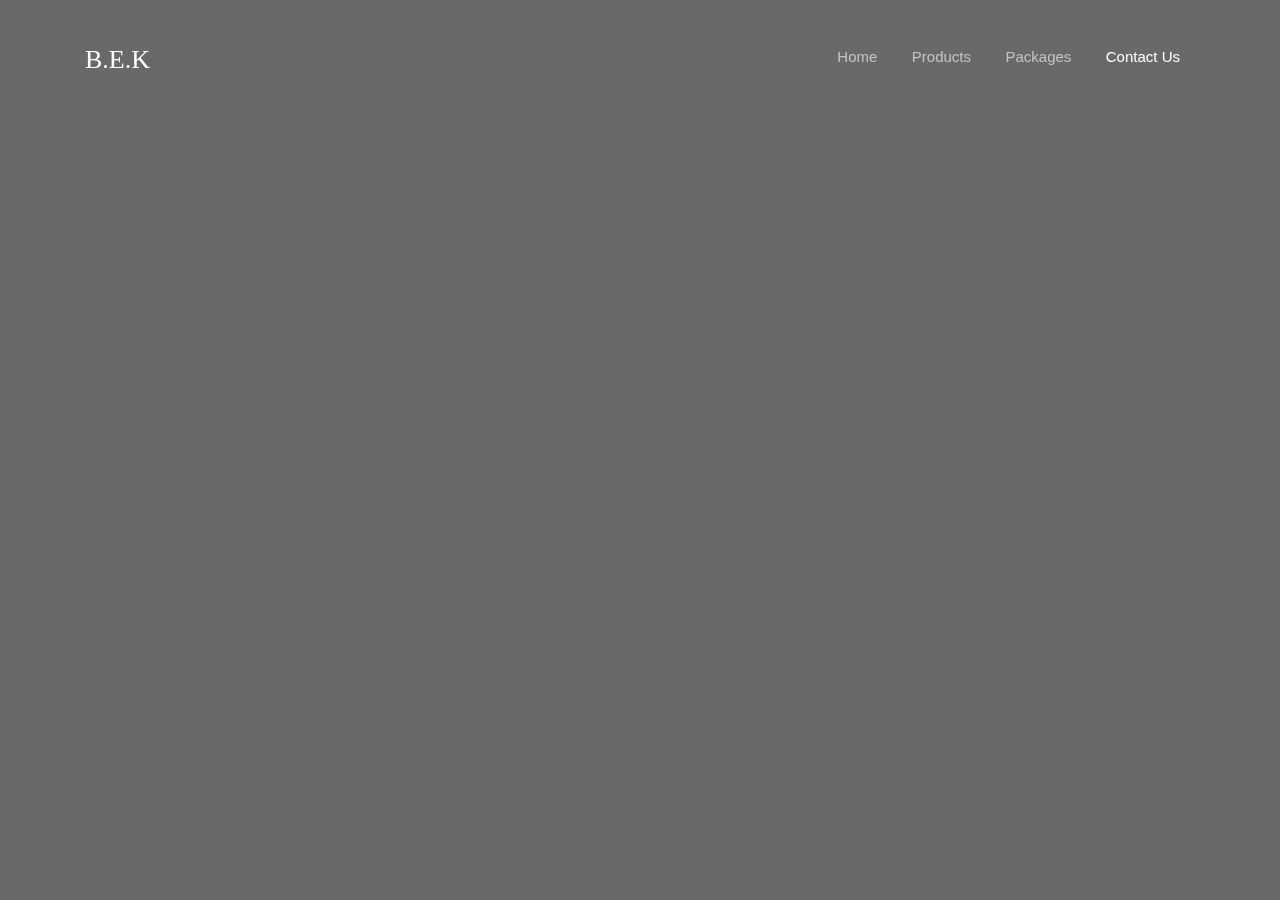
==== index.html @ 13059686 "Initial Commit" ====
<!DOCTYPE html>
<html>
    <head>
        <title>B.E.K</title>
        <meta charset="utf-8" />
        <meta name="viewport" content="width=device-width, initial-scale=1" />
        
        <link rel="stylesheet" href="assets/css/bootstrap.min.css">
        <link rel="stylesheet" href="assets/css/jquery-ui.css">
        <link rel="stylesheet" href="assets/css/owl.carousel.min.css">
        <link rel="stylesheet" href="assets/css/owl.theme.default.min.css">
        <link rel="stylesheet" href="assets/css/aos.css">

        <link rel="stylesheet" href="assets/css/style.css" />
        
    </head>
    <body>

        <!-- Wrapper -->
            <div class="site-wrap">
                    
                    <script src="assets/js/site-nav.js"></script>

                          <div class="slide-one-item home-slider owl-carousel">
      
                                <div class="site-blocks-cover overlay" style="background-image: url(assets/images/tom-clancys-rainbow-six-siege.jpg);" data-aos="fade" data-stellar-background-ratio="0.5">
                                  <div class="container">
                                    <div class="row align-items-center justify-content-center">
                                      <div class="col-md-7 text-center" data-aos="fade">
                                        <h2 class="caption mb-2">Yoga for everybody</h2>
                                        <h1 class="">Welcome To Yogalife</h1>
                                        
                                      </div>
                                    </div>
                                  </div>
                                </div>  
                          
                                <div class="site-blocks-cover overlay" style="background-image: url(assets/images/apex_legends.jpg);" data-aos="fade" data-stellar-background-ratio="0.5">
                                  <div class="container">
                                    <div class="row align-items-center justify-content-center">
                                      <div class="col-md-7 text-center" data-aos="fade">
                                        <h2 class="caption mb-2">Enjoy With Us</h2>
                                        <h1 class="">Yoga &amp; Meditation</h1>
                                      </div>
                                    </div>
                                  </div>
                                </div>

                              </div>

            </div>

            <script src="assets/js/jquery-3.3.1.min.js"></script>
            <!-- <script src="assets/js/jquery-migrate-3.0.1.min.js"></script>
            <script src="assets/js/jquery-ui.js"></script>
            <script src="assets/js/popper.min.js"></script> -->
            <script src="assets/js/bootstrap.min.js"></script>
            <script src="assets/js/owl.carousel.min.js"></script>
            <script src="assets/js/aos.js"></script>
        
			<script src="assets/js/global.js"></script>
    </body>

</html>
---- assets/css/style.css ----
/* Base */
body {
    background: dimgrey;
    line-height: 1.7;
    color: rgba(0, 0, 0, 0.5);
    font-weight: 400;
    font-size: 1rem;
    font-family: "Work Sans", -apple-system, BlinkMacSystemFont, "Segoe UI", Roboto, "Helvetica Neue", Arial, sans-serif, "Apple Color Emoji", "Segoe UI Emoji", "Segoe UI Symbol", "Noto Color Emoji"; }
  
  ::-moz-selection {
    background: #000;
    color: #fff; }
  
  ::selection {
    background: #000;
    color: #fff; }
  
  h1, h2, h3, h4, h5,
  .h1, .h2, .h3, .h4, .h5 {
    color: #000; }
  
  a {
    -webkit-transition: .3s all ease;
    -o-transition: .3s all ease;
    transition: .3s all ease; }
    a:hover {
      text-decoration: none; }
  
  .font-family-serif {
    font-family: "Playfair Display" !important; }
  
  .text-black {
    color: #000 !important; }
  
  .bg-black {
    background: #000 !important; }
  
  .line-height-sm {
    line-height: 1.3; }
  
  .line-height-xs {
    line-height: 1; }
  
  .site-wrap:before {
    -webkit-transition: .3s all ease-in-out;
    -o-transition: .3s all ease-in-out;
    transition: .3s all ease-in-out;
    background: rgba(0, 0, 0, 0.6);
    content: "";
    position: absolute;
    z-index: 2000;
    top: 0;
    left: 0;
    right: 0;
    bottom: 0;
    opacity: 0;
    visibility: hidden; }
  
  .offcanvas-menu .site-wrap {
    position: absolute;
    height: 100%;
    width: 100%;
    z-index: 2;
    overflow: hidden; }
    .offcanvas-menu .site-wrap:before {
      opacity: 1;
      visibility: visible; }
  
  .btn {
    position: relative;
    top: 0; }
    .btn:hover, .btn:active, .btn:focus {
      outline: none;
      -webkit-box-shadow: none !important;
      box-shadow: none !important; }
    .btn.btn-secondary {
      background-color: #e6e7e9;
      border-color: #e6e7e9;
      color: #000; }
    .btn.btn-sm {
      font-size: 0.9rem; }
    .btn.pill {
      border-radius: 30px !important; }
    .btn.btn-white.btn-outline-white {
      border-color: #fff;
      background: transparent;
      color: #fff; }
      .btn.btn-white.btn-outline-white:hover {
        background: #fff;
        color: #000; }
  
  .bg-black {
    background: #000; }
  
  .form-control {
    height: 47px; }
    .form-control:active, .form-control:focus {
      border-color: #87e5da; }
    .form-control:hover, .form-control:active, .form-control:focus {
      -webkit-box-shadow: none !important;
      box-shadow: none !important; }
  
  .site-section {
    padding: 3em 0; }
    @media (min-width: 768px) {
      .site-section {
        padding: 7em 0; } }
    .site-section.site-section-sm {
      padding: 4em 0; }
  
  .site-footer {
    padding: 4em 0;
    background-size: cover;
    background-position: center center;
    background-repeat: no-repeat;
    color: rgba(255, 255, 255, 0.5);
    position: relative; }
    .site-footer:before {
      position: absolute;
      content: "";
      background: rgba(0, 0, 0, 0.8);
      top: 0;
      left: 0;
      right: 0;
      bottom: 0; }
    .site-footer .footer-heading {
      font-size: 20px; }
    .site-footer a {
      color: rgba(255, 255, 255, 0.3); }
      .site-footer a:hover {
        color: #fff; }
    .site-footer ul li {
      margin-bottom: 10px; }
  
  .bg-text-line {
    display: inline;
    background: #000;
    -webkit-box-shadow: 20px 0 0 #000, -20px 0 0 #000;
    box-shadow: 20px 0 0 #000, -20px 0 0 #000; }
  
  .bg-image {
    background-size: cover;
    background-repeat: no-rpeeat;
    overflow: hidden;
    background-position: center center; }
    .bg-image.center {
      background-position: top center; }
    .bg-image.fixed {
      background-position: fixed !important; }
    .bg-image.overlay, .bg-image.overlay-primary, .bg-image.overlay-info, .bg-image.overlay-success, .bg-image.overlay-warning {
      position: relative; }
      .bg-image.overlay:before, .bg-image.overlay-primary:before, .bg-image.overlay-info:before, .bg-image.overlay-success:before, .bg-image.overlay-warning:before {
        content: "";
        position: absolute;
        top: 0;
        bottom: 0;
        right: 0;
        left: 0; }
    .bg-image.overlay:before {
      background: rgba(0, 0, 0, 0.4); }
    .bg-image.overlay-primary:before {
      background: rgba(135, 229, 218, 0.9); }
    .bg-image.overlay-info:before {
      background: rgba(135, 229, 218, 0.9); }
    .bg-image.overlay-success:before {
      background: rgba(40, 167, 69, 0.9); }
    .bg-image.overlay-success:before {
      background: rgba(238, 198, 10, 0.9); }
  
  @media (max-width: 767.98px) {
    .display-3, .display-2, .display-4 {
      font-size: 3rem !important; } }
  
  @media (max-width: 991.98px) {
    .bg-md-height {
      height: 300px; } }
  
  @media (max-width: 767.98px) {
    .bg-sm-height {
      height: 300px; } }
  
  /* Navbar */
  .site-navbar-top, .site-navbar {
    border-bottom: 1px solid rgba(0, 0, 0, 0.1); }
  
  .site-navbar {
    margin-bottom: 0px;
    width: 100%;
    border-bottom: none;
    background: transparent !important; }
    .site-navbar .site-logo {
      font-weight: 200;
      font-family: "Playfair Display"; }
      .site-navbar .site-logo a {
        font-weight: 200;
        font-size: 26px; }
    .site-navbar .site-navigation .site-menu {
      margin-bottom: 0; }
      .site-navbar .site-navigation .site-menu a {
        text-decoration: none !important;
        display: inline-block; }
      .site-navbar .site-navigation .site-menu > li {
        display: inline-block;
        padding: 10px 5px; }
        .site-navbar .site-navigation .site-menu > li > a {
          padding: 10px 10px;
          color: rgba(0, 0, 0, 0.6);
          text-decoration: none !important; }
        .site-navbar .site-navigation .site-menu > li:last-child {
          padding-right: 0; }
          .site-navbar .site-navigation .site-menu > li:last-child > a {
            padding-right: 0; }
        .site-navbar .site-navigation .site-menu > li.active > a {
          color: #fff !important; }
      .site-navbar .site-navigation .site-menu .has-children {
        position: relative; }
        .site-navbar .site-navigation .site-menu .has-children > a {
          position: relative;
          padding-right: 20px; }
          .site-navbar .site-navigation .site-menu .has-children > a:before {
            position: absolute;
            content: "\e313";
            font-size: 16px;
            top: 50%;
            right: 0;
            -webkit-transform: translateY(-50%);
            -ms-transform: translateY(-50%);
            transform: translateY(-50%);
            font-family: 'icomoon'; }
        .site-navbar .site-navigation .site-menu .has-children .dropdown {
          visibility: hidden;
          opacity: 0;
          top: 100%;
          border-radius: 7px;
          position: absolute;
          text-align: left;
          -webkit-box-shadow: 0 2px 10px -2px rgba(0, 0, 0, 0.25);
          box-shadow: 0 2px 10px -2px rgba(0, 0, 0, 0.25);
          padding: 10px 0;
          margin-top: 20px;
          margin-left: 0px;
          background: #000;
          -webkit-transition: 0.2s 0s;
          -o-transition: 0.2s 0s;
          transition: 0.2s 0s; }
          .site-navbar .site-navigation .site-menu .has-children .dropdown.arrow-top {
            position: absolute; }
            .site-navbar .site-navigation .site-menu .has-children .dropdown.arrow-top:before {
              bottom: 100%;
              left: 15%;
              border: solid transparent;
              content: " ";
              height: 0;
              width: 0;
              position: absolute;
              pointer-events: none; }
            .site-navbar .site-navigation .site-menu .has-children .dropdown.arrow-top:before {
              border-color: rgba(136, 183, 213, 0);
              border-bottom-color: #000;
              border-width: 7px;
              margin-left: -7px; }
          .site-navbar .site-navigation .site-menu .has-children .dropdown a {
            letter-spacing: normal;
            -webkit-transition: 0s all;
            -o-transition: 0s all;
            transition: 0s all;
            color: #fff; }
          .site-navbar .site-navigation .site-menu .has-children .dropdown .active > a {
            color: #87e5da !important; }
          .site-navbar .site-navigation .site-menu .has-children .dropdown > li {
            list-style: none;
            padding: 0;
            margin: 0;
            min-width: 200px; }
            .site-navbar .site-navigation .site-menu .has-children .dropdown > li > a {
              padding: 5px 20px;
              display: block; }
              .site-navbar .site-navigation .site-menu .has-children .dropdown > li > a:hover {
                color: #87e5da; }
            .site-navbar .site-navigation .site-menu .has-children .dropdown > li.has-children > a:before {
              content: "\e315";
              right: 20px; }
            .site-navbar .site-navigation .site-menu .has-children .dropdown > li.has-children > .dropdown, .site-navbar .site-navigation .site-menu .has-children .dropdown > li.has-children > ul {
              left: 100%;
              top: 0; }
            .site-navbar .site-navigation .site-menu .has-children .dropdown > li.has-children:hover > a, .site-navbar .site-navigation .site-menu .has-children .dropdown > li.has-children:active > a, .site-navbar .site-navigation .site-menu .has-children .dropdown > li.has-children:focus > a {
              color: #87e5da; }
        .site-navbar .site-navigation .site-menu .has-children:hover > a, .site-navbar .site-navigation .site-menu .has-children:focus > a, .site-navbar .site-navigation .site-menu .has-children:active > a {
          color: #fff; }
        .site-navbar .site-navigation .site-menu .has-children:hover, .site-navbar .site-navigation .site-menu .has-children:focus, .site-navbar .site-navigation .site-menu .has-children:active {
          cursor: pointer; }
          .site-navbar .site-navigation .site-menu .has-children:hover > .dropdown, .site-navbar .site-navigation .site-menu .has-children:focus > .dropdown, .site-navbar .site-navigation .site-menu .has-children:active > .dropdown {
            -webkit-transition-delay: 0s;
            -o-transition-delay: 0s;
            transition-delay: 0s;
            margin-top: 0px;
            visibility: visible;
            opacity: 1; }
  
  .site-navbar-wrap {
    background: transparent !important;
    position: fixed;
    z-index: 99;
    width: 100%;
    padding: 20px 0;
    margin-bottom: 113px;
    left: 0;
    -webkit-transition: .3s all ease;
    -o-transition: .3s all ease;
    transition: .3s all ease; }
    .site-navbar-wrap .site-menu-toggle span {
      color: #fff; }
    .site-navbar-wrap .site-navbar .site-logo a {
      color: #fff; }
    .site-navbar-wrap .site-navbar .site-navigation .site-menu > li > a {
      color: rgba(255, 255, 255, 0.6);
      font-size: 15px; }
      .site-navbar-wrap .site-navbar .site-navigation .site-menu > li > a:hover {
        color: #fff; }
    .site-navbar-wrap.scrolled {
      z-index: 99;
      padding: 0px 0;
      -webkit-box-shadow: 0 0 30px -5px rgba(0, 0, 0, 0.1);
      box-shadow: 0 0 30px -5px rgba(0, 0, 0, 0.1);
      background: #fff !important; }
      .site-navbar-wrap.scrolled .site-menu-toggle span {
        color: #000; }
      .site-navbar-wrap.scrolled .site-logo a {
        color: #000; }
      .site-navbar-wrap.scrolled .site-navbar .site-navigation .site-menu > li > a {
        color: rgba(0, 0, 0, 0.6); }
        .site-navbar-wrap.scrolled .site-navbar .site-navigation .site-menu > li > a:hover {
          color: #000; }
      .site-navbar-wrap.scrolled .site-navbar .site-navigation .site-menu > li.active > a {
        color: #87e5da !important; }
  
  .site-mobile-menu {
    width: 300px;
    position: fixed;
    right: 0;
    z-index: 2000;
    padding-top: 20px;
    background: #fff;
    height: calc(100vh);
    -webkit-transform: translateX(110%);
    -ms-transform: translateX(110%);
    transform: translateX(110%);
    -webkit-box-shadow: -10px 0 20px -10px rgba(0, 0, 0, 0.1);
    box-shadow: -10px 0 20px -10px rgba(0, 0, 0, 0.1);
    -webkit-transition: .3s all ease-in-out;
    -o-transition: .3s all ease-in-out;
    transition: .3s all ease-in-out; }
    .offcanvas-menu .site-mobile-menu {
      -webkit-transform: translateX(0%);
      -ms-transform: translateX(0%);
      transform: translateX(0%); }
    .site-mobile-menu .site-mobile-menu-header {
      width: 100%;
      float: left;
      padding-left: 20px;
      padding-right: 20px; }
      .site-mobile-menu .site-mobile-menu-header .site-mobile-menu-close {
        float: right;
        margin-top: 8px; }
        .site-mobile-menu .site-mobile-menu-header .site-mobile-menu-close span {
          font-size: 30px;
          display: inline-block;
          padding-left: 10px;
          padding-right: 0px;
          line-height: 1;
          cursor: pointer;
          -webkit-transition: .3s all ease;
          -o-transition: .3s all ease;
          transition: .3s all ease; }
          .site-mobile-menu .site-mobile-menu-header .site-mobile-menu-close span:hover {
            color: #25262a; }
      .site-mobile-menu .site-mobile-menu-header .site-mobile-menu-logo {
        float: left;
        margin-top: 10px;
        margin-left: 0px; }
        .site-mobile-menu .site-mobile-menu-header .site-mobile-menu-logo a {
          display: inline-block;
          text-transform: uppercase; }
          .site-mobile-menu .site-mobile-menu-header .site-mobile-menu-logo a img {
            max-width: 70px; }
          .site-mobile-menu .site-mobile-menu-header .site-mobile-menu-logo a:hover {
            text-decoration: none; }
    .site-mobile-menu .site-mobile-menu-body {
      overflow-y: scroll;
      -webkit-overflow-scrolling: touch;
      position: relative;
      padding: 20px;
      height: calc(100vh - 52px);
      padding-bottom: 150px; }
    .site-mobile-menu .site-nav-wrap {
      padding: 0;
      margin: 0;
      list-style: none;
      position: relative; }
      .site-mobile-menu .site-nav-wrap a {
        padding: 10px 20px;
        display: block;
        position: relative;
        color: #212529; }
        .site-mobile-menu .site-nav-wrap a:hover {
          color: #87e5da; }
      .site-mobile-menu .site-nav-wrap li {
        position: relative;
        display: block; }
        .site-mobile-menu .site-nav-wrap li.active > a {
          color: #87e5da; }
      .site-mobile-menu .site-nav-wrap .arrow-collapse {
        position: absolute;
        right: 0px;
        top: 10px;
        z-index: 20;
        width: 36px;
        height: 36px;
        text-align: center;
        cursor: pointer;
        border-radius: 50%; }
        .site-mobile-menu .site-nav-wrap .arrow-collapse:hover {
          background: #f8f9fa; }
        .site-mobile-menu .site-nav-wrap .arrow-collapse:before {
          font-size: 12px;
          z-index: 20;
          font-family: "icomoon";
          content: "\f078";
          position: absolute;
          top: 50%;
          left: 50%;
          -webkit-transform: translate(-50%, -50%) rotate(-180deg);
          -ms-transform: translate(-50%, -50%) rotate(-180deg);
          transform: translate(-50%, -50%) rotate(-180deg);
          -webkit-transition: .3s all ease;
          -o-transition: .3s all ease;
          transition: .3s all ease; }
        .site-mobile-menu .site-nav-wrap .arrow-collapse.collapsed:before {
          -webkit-transform: translate(-50%, -50%);
          -ms-transform: translate(-50%, -50%);
          transform: translate(-50%, -50%); }
      .site-mobile-menu .site-nav-wrap > li {
        display: block;
        position: relative;
        float: left;
        width: 100%; }
        .site-mobile-menu .site-nav-wrap > li > a {
          padding-left: 20px;
          font-size: 20px; }
        .site-mobile-menu .site-nav-wrap > li > ul {
          padding: 0;
          margin: 0;
          list-style: none; }
          .site-mobile-menu .site-nav-wrap > li > ul > li {
            display: block; }
            .site-mobile-menu .site-nav-wrap > li > ul > li > a {
              padding-left: 40px;
              font-size: 16px; }
            .site-mobile-menu .site-nav-wrap > li > ul > li > ul {
              padding: 0;
              margin: 0; }
              .site-mobile-menu .site-nav-wrap > li > ul > li > ul > li {
                display: block; }
                .site-mobile-menu .site-nav-wrap > li > ul > li > ul > li > a {
                  font-size: 16px;
                  padding-left: 60px; }
  
  /* Blocks */
  .site-blocks-cover {
    background-size: cover;
    background-repeat: no-repeat;
    background-position: center center; }
    .site-blocks-cover.overlay {
      position: relative; }
      .site-blocks-cover.overlay:before {
        position: absolute;
        content: "";
        left: 0;
        bottom: 0;
        right: 0;
        top: 0;
        background: rgba(0, 0, 0, 0.4); }
    .site-blocks-cover, .site-blocks-cover .row {
      min-height: 600px;
      height: calc(100vh); }
    .site-blocks-cover.inner-page, .site-blocks-cover.inner-page .row {
      min-height: 600px;
      height: calc(40vh); }
    .site-blocks-cover .sub-text {
      font-size: 1.1rem;
      text-transform: uppercase;
      color: rgba(255, 255, 255, 0.7);
      letter-spacing: .2em; }
    .site-blocks-cover h1 {
      color: #fff;
      font-size: 3rem;
      font-family: "Playfair Display"; }
      @media (min-width: 768px) {
        .site-blocks-cover h1 {
          font-size: 4rem;
          font-weight: 900;
          line-height: 1.2; } }
    .site-blocks-cover p {
      color: #fff;
      font-size: 1.5rem;
      line-height: 1.5; }
    .site-blocks-cover .intro-text {
      font-size: 16px;
      line-height: 1.5; }
  
  .site-heading {
    font-weight: 300;
    text-transform: uppercase;
    font-size: 2rem; }
    @media (min-width: 768px) {
      .site-heading {
        font-size: 3rem; } }
    .site-heading strong {
      font-weight: 900; }
  
  .site-block-1 {
    padding-top: 50px; }
    @media (min-width: 992px) {
      .site-block-1 {
        padding-top: 0;
        position: absolute;
        width: 100%;
        -webkit-transform: translateY(-100%);
        -ms-transform: translateY(-100%);
        transform: translateY(-100%); } }
  
  .site-block-appointment {
    background: #ece8d9 !important; }
    .site-block-appointment form {
      -webkit-box-shadow: 0 5px 20px -2px rgba(0, 0, 0, 0.1);
      box-shadow: 0 5px 20px -2px rgba(0, 0, 0, 0.1); }
  
  .text-white-opacity-5 {
    color: rgba(255, 255, 255, 0.5); }
  
  .text-black-opacity-5 {
    color: rgba(0, 0, 0, 0.5); }
  
  @media (max-width: 767.98px) {
    .site-block-feature .d-block {
      border-bottom: none !important; } }
  
  .site-block-feature .item {
    width: 50%; }
    @media (max-width: 767.98px) {
      .site-block-feature .item {
        width: 100%;
        border-right: none !important;
        border-bottom: none !important; } }
  
  .site-block-feature-2 .icon {
    font-size: 50px;
    position: relative;
    line-height: 1; }
  
  .site-block-feature-2 h3 {
    font-size: 1.5rem; }
  
  .site-block-3 .row-items {
    height: calc(50% - 15px);
    margin-bottom: 30px; }
    .site-block-3 .row-items.last {
      height: calc(50% - 15px);
      margin-bottom: 0; }
  
  .site-block-3 .feature {
    -webkit-transition: .3s all ease-in-out;
    -o-transition: .3s all ease-in-out;
    transition: .3s all ease-in-out;
    height: 100%; }
    .site-block-3 .feature h3 {
      color: #000;
      font-size: 1.4rem; }
    .site-block-3 .feature:hover, .site-block-3 .feature:active, .site-block-3 .feature:focus, .site-block-3 .feature.active {
      -webkit-box-shadow: 0 5px 20px -2px rgba(0, 0, 0, 0.1);
      box-shadow: 0 5px 20px -2px rgba(0, 0, 0, 0.1); }
  
  .site-block-half .image, .site-block-half .text {
    width: 100%; }
    @media (min-width: 992px) {
      .site-block-half .image, .site-block-half .text {
        width: 50%; } }
  
  @media (max-width: 991.98px) {
    .site-block-half .image {
      margin-bottom: 50px; } }
  
  .site-block-half .text {
    padding: 15px; }
    @media (min-width: 992px) {
      .site-block-half .text {
        padding: 4rem; } }
    @media (min-width: 1200px) {
      .site-block-half .text {
        padding: 8rem; } }
  
  .site-block-half .bg-image {
    background-position: center center; }
    @media (max-width: 991.98px) {
      .site-block-half .bg-image {
        height: 400px; } }
  
  .site-block-half.site-block-video .image {
    position: relative; }
    .site-block-half.site-block-video .image .play-button {
      position: absolute;
      top: 50%;
      left: 50%;
      -webkit-transform: translate(-50%, -50%);
      -ms-transform: translate(-50%, -50%);
      transform: translate(-50%, -50%);
      font-size: 20px;
      width: 70px;
      height: 70px;
      background: #fff;
      display: block;
      border-radius: 50%;
      opacity: 1;
      color: #87e5da !important; }
      .site-block-half.site-block-video .image .play-button:hover {
        opacity: 1; }
      .site-block-half.site-block-video .image .play-button > span {
        position: absolute;
        left: 55%;
        top: 50%;
        -webkit-transform: translate(-60%, -50%);
        -ms-transform: translate(-60%, -50%);
        transform: translate(-60%, -50%); }
  
  .site-block-testimony img {
    max-width: 140px;
    border-radius: 50%; }
  
  .site-block-testimony p {
    font-size: 1.2rem; }
  
  .site-block-testimony.active {
    background: #fff;
    -webkit-box-shadow: 0 5px 20px -2px rgba(0, 0, 0, 0.1);
    box-shadow: 0 5px 20px -2px rgba(0, 0, 0, 0.1); }
  
  .post-entry {
    position: relative;
    overflow: hidden;
    border: 1px solid #e6e6e6; }
    .post-entry, .post-entry .text {
      border-radius: 4px;
      border-top: none !important; }
    .post-entry .date {
      color: #a6a6a6;
      font-weight: normal;
      letter-spacing: .1em; }
    .post-entry .image {
      overflow: hidden;
      position: relative; }
      .post-entry .image img {
        -webkit-transition: .3s all ease;
        -o-transition: .3s all ease;
        transition: .3s all ease;
        -webkit-transform: scale(1);
        -ms-transform: scale(1);
        transform: scale(1); }
    .post-entry:hover .image img, .post-entry:active .image img, .post-entry:focus .image img {
      -webkit-transform: scale(1.2);
      -ms-transform: scale(1.2);
      transform: scale(1.2); }
  
  .block-13, .block-14, .block-15, .slide-one-item {
    position: relative;
    z-index: 1; }
    .block-13 .owl-nav, .block-14 .owl-nav, .block-15 .owl-nav, .slide-one-item .owl-nav {
      position: relative;
      position: absolute;
      bottom: 0px;
      left: 50%;
      -webkit-transform: translateX(-50%);
      -ms-transform: translateX(-50%);
      transform: translateX(-50%); }
      .block-13 .owl-nav .owl-prev, .block-13 .owl-nav .owl-next, .block-14 .owl-nav .owl-prev, .block-14 .owl-nav .owl-next, .block-15 .owl-nav .owl-prev, .block-15 .owl-nav .owl-next, .slide-one-item .owl-nav .owl-prev, .slide-one-item .owl-nav .owl-next {
        position: relative;
        display: inline-block;
        padding: 20px;
        font-size: 30px;
        color: #000; }
        .block-13 .owl-nav .owl-prev.disabled, .block-13 .owl-nav .owl-next.disabled, .block-14 .owl-nav .owl-prev.disabled, .block-14 .owl-nav .owl-next.disabled, .block-15 .owl-nav .owl-prev.disabled, .block-15 .owl-nav .owl-next.disabled, .slide-one-item .owl-nav .owl-prev.disabled, .slide-one-item .owl-nav .owl-next.disabled {
          opacity: .2; }
  
  .block-13 .owl-stage-outer, .block-14 .owl-stage-outer, .block-15 .owl-stage-outer {
    padding-top: 30px;
    padding-bottom: 30px; }
  
  .block-13 .owl-nav, .block-14 .owl-nav, .block-15 .owl-nav {
    position: absolute;
    width: 100%;
    top: 50%;
    left: 0;
    -webkit-transform: translateY(-50%);
    -ms-transform: translateY(-50%);
    transform: translateY(-50%); }
    @media (max-width: 991.98px) {
      .block-13 .owl-nav, .block-14 .owl-nav, .block-15 .owl-nav {
        display: none; } }
    .block-13 .owl-nav .owl-prev, .block-13 .owl-nav .owl-next, .block-14 .owl-nav .owl-prev, .block-14 .owl-nav .owl-next, .block-15 .owl-nav .owl-prev, .block-15 .owl-nav .owl-next {
      position: absolute;
      top: 50%;
      -webkit-transform: translateY(-50%);
      -ms-transform: translateY(-50%);
      transform: translateY(-50%); }
    .block-13 .owl-nav .owl-prev, .block-14 .owl-nav .owl-prev, .block-15 .owl-nav .owl-prev {
      left: -70px; }
    .block-13 .owl-nav .owl-next, .block-14 .owl-nav .owl-next, .block-15 .owl-nav .owl-next {
      right: -70px; }
  
  .block-13 .owl-dots, .block-14 .owl-dots, .block-15 .owl-dots {
    text-align: center; }
    .block-13 .owl-dots .owl-dot, .block-14 .owl-dots .owl-dot, .block-15 .owl-dots .owl-dot {
      display: inline-block;
      margin: 5px; }
      .block-13 .owl-dots .owl-dot > span, .block-14 .owl-dots .owl-dot > span, .block-15 .owl-dots .owl-dot > span {
        line-height: 0;
        display: inline-block;
        width: 7px;
        height: 7px;
        border-radius: 50%;
        border: none;
        float: left;
        background: #cccccc;
        -webkit-transition: .3s all ease;
        -o-transition: .3s all ease;
        transition: .3s all ease; }
      .block-13 .owl-dots .owl-dot.active > span, .block-14 .owl-dots .owl-dot.active > span, .block-15 .owl-dots .owl-dot.active > span {
        background: #87e5da; }
  
  .slide-one-item.home-slider .owl-nav {
    -webkit-transition: .3s all ease-in-out;
    -o-transition: .3s all ease-in-out;
    transition: .3s all ease-in-out;
    opacity: 0;
    visibility: hidden;
    position: absolute !important;
    top: 50% !important;
    bottom: auto !important;
    width: 100%; }
  
  .slide-one-item.home-slider .owl-prev {
    left: 10px !important; }
  
  .slide-one-item.home-slider .owl-next {
    right: 10px !important; }
  
  .slide-one-item.home-slider .owl-prev, .slide-one-item.home-slider .owl-next {
    color: #fff;
    position: absolute !important;
    top: 50%;
    padding: 0px;
    height: 50px;
    width: 50px;
    border-radius: 0%;
    -webkit-transform: translateY(-50%);
    -ms-transform: translateY(-50%);
    transform: translateY(-50%);
    background: rgba(0, 0, 0, 0.2);
    -webkit-transition: .3s all ease-in-out;
    -o-transition: .3s all ease-in-out;
    transition: .3s all ease-in-out;
    line-height: 0;
    text-align: center;
    font-size: 25px; }
    @media (min-width: 768px) {
      .slide-one-item.home-slider .owl-prev, .slide-one-item.home-slider .owl-next {
        font-size: 25px; } }
    .slide-one-item.home-slider .owl-prev > span, .slide-one-item.home-slider .owl-next > span {
      position: absolute;
      line-height: 0;
      top: 50%;
      left: 50%;
      -webkit-transform: translate(-50%, -50%);
      -ms-transform: translate(-50%, -50%);
      transform: translate(-50%, -50%); }
    .slide-one-item.home-slider .owl-prev:hover, .slide-one-item.home-slider .owl-prev:focus, .slide-one-item.home-slider .owl-next:hover, .slide-one-item.home-slider .owl-next:focus {
      background: black; }
  
  .slide-one-item.home-slider:hover .owl-nav, .slide-one-item.home-slider:focus .owl-nav, .slide-one-item.home-slider:active .owl-nav {
    opacity: 1;
    visibility: visible; }
  
  .block-12 {
    position: relative; }
    .block-12 figure {
      position: relative; }
      .block-12 figure:before {
        content: '';
        position: absolute;
        top: 0;
        right: 0;
        bottom: 0;
        left: 0;
        background: -moz-linear-gradient(top, transparent 0%, transparent 18%, rgba(0, 0, 0, 0.8) 99%, rgba(0, 0, 0, 0.8) 100%);
        background: -webkit-linear-gradient(top, transparent 0%, transparent 18%, rgba(0, 0, 0, 0.8) 99%, rgba(0, 0, 0, 0.8) 100%);
        background: -webkit-gradient(linear, left top, left bottom, from(transparent), color-stop(18%, transparent), color-stop(99%, rgba(0, 0, 0, 0.8)), to(rgba(0, 0, 0, 0.8)));
        background: -o-linear-gradient(top, transparent 0%, transparent 18%, rgba(0, 0, 0, 0.8) 99%, rgba(0, 0, 0, 0.8) 100%);
        background: linear-gradient(to bottom, transparent 0%, transparent 18%, rgba(0, 0, 0, 0.8) 99%, rgba(0, 0, 0, 0.8) 100%);
        filter: progid:DXImageTransform.Microsoft.gradient( startColorstr='#00000000', endColorstr='#cc000000',GradientType=0 ); }
    .block-12 .text-overlay {
      position: absolute;
      bottom: 20px;
      left: 20px;
      right: 20px;
      z-index: 10; }
      .block-12 .text-overlay h2 {
        color: #fff; }
    .block-12 .text {
      position: relative;
      top: -100px; }
      .block-12 .text .meta {
        text-transform: uppercase;
        padding-left: 40px;
        color: #fff;
        display: block;
        margin-bottom: 20px; }
      .block-12 .text .text-inner {
        -webkit-box-shadow: 0 0 20px -5px rgba(0, 0, 0, 0.3);
        box-shadow: 0 0 20px -5px rgba(0, 0, 0, 0.3);
        background: #fff;
        padding: 10px;
        margin-right: 30px;
        position: relative; }
        @media (min-width: 576px) {
          .block-12 .text .text-inner {
            padding: 20px; } }
        @media (min-width: 768px) {
          .block-12 .text .text-inner {
            padding: 30px 40px; } }
        .block-12 .text .text-inner:before {
          position: absolute;
          content: "";
          width: 80px;
          height: 4px;
          margin-top: -4px;
          background: #87e5da;
          top: 0; }
        .block-12 .text .text-inner .heading {
          font-size: 20px;
          margin: 0;
          padding: 0; }
  
  .block-16 figure {
    position: relative; }
    .block-16 figure .play-button {
      position: absolute;
      top: 50%;
      left: 50%;
      -webkit-transform: translate(-50%, -50%);
      -ms-transform: translate(-50%, -50%);
      transform: translate(-50%, -50%);
      font-size: 20px;
      width: 70px;
      height: 70px;
      background: #fff;
      display: block;
      border-radius: 50%;
      opacity: 1;
      color: #87e5da !important; }
      .block-16 figure .play-button:hover {
        opacity: 1; }
      .block-16 figure .play-button > span {
        position: absolute;
        left: 55%;
        top: 50%;
        -webkit-transform: translate(-60%, -50%);
        -ms-transform: translate(-60%, -50%);
        transform: translate(-60%, -50%); }
  
  .block-25 ul, .block-25 ul li {
    padding: 0;
    margin: 0; }
  
  .block-25 ul li .date {
    color: rgba(255, 255, 255, 0.25);
    font-size: 0.8rem;
    display: block; }
  
  .block-25 ul li a .image {
    -webkit-box-flex: 0;
    -ms-flex: 0 0 90px;
    flex: 0 0 90px; }
    .block-25 ul li a .image img {
      border-radius: 4px;
      max-width: 100%;
      opacity: 1;
      -webkit-transition: .3s all ease-in-out;
      -o-transition: .3s all ease-in-out;
      transition: .3s all ease-in-out; }
  
  .block-25 ul li a .text .heading {
    font-size: 0.9rem;
    line-height: 1.5;
    margin: 0;
    padding: 0;
    -webkit-transition: .3s all ease;
    -o-transition: .3s all ease;
    transition: .3s all ease;
    color: #999999; }
  
  .block-25 ul li a .meta {
    color: #87e5da; }
  
  .block-25 ul li a:hover img {
    opacity: .5; }
  
  .block-25 ul li a:hover .text .heading {
    color: #fff; }
  
  #date-countdown .countdown-block {
    color: rgba(255, 255, 255, 0.4); }
  
  #date-countdown .label {
    font-size: 40px;
    color: #fff; }
  
  .next-match .image {
    width: 50px;
    border-radius: 50%; }
  
  .player {
    position: relative; }
    .player img {
      max-width: 100px;
      border-radius: 50%;
      margin-bottom: 20px; }
    .player .team-number {
      position: absolute;
      width: 30px;
      height: 30px;
      background: #87e5da;
      border-radius: 50%;
      color: #fff; }
      .player .team-number > span {
        position: absolute;
        -webkit-transform: translate(-50%, -50%);
        -ms-transform: translate(-50%, -50%);
        transform: translate(-50%, -50%);
        left: 50%;
        top: 50%; }
    .player h2 {
      font-size: 20px;
      letter-spacing: .2em;
      text-transform: uppercase; }
    .player .position {
      font-size: 14px;
      color: #b3b3b3;
      text-transform: uppercase; }
  
  .site-block-27 ul, .site-block-27 ul li {
    padding: 0;
    margin: 0; }
  
  .site-block-27 ul li {
    display: inline-block;
    margin-bottom: 4px; }
    .site-block-27 ul li a, .site-block-27 ul li span {
      text-align: center;
      display: inline-block;
      width: 40px;
      height: 40px;
      line-height: 40px;
      border-radius: 50%;
      border: 1px solid #ccc; }
    .site-block-27 ul li.active a, .site-block-27 ul li.active span {
      background: #87e5da;
      color: #fff;
      border: 1px solid transparent; }
  
  .block-47 .block-47-image {
    -webkit-box-flex: 0;
    -ms-flex: 0 0 70px;
    flex: 0 0 70px;
    display: block; }
    .block-47 .block-47-image img {
      border: 5px solid #fff;
      border-radius: 50%;
      -webkit-box-shadow: 0 2px 30px -2px rgba(0, 0, 0, 0.1);
      box-shadow: 0 2px 30px -2px rgba(0, 0, 0, 0.1); }
  
  .block-47 .block-47-quote {
    padding: 30px;
    font-weight: 300;
    background: #fff;
    border-radius: 7px;
    position: relative;
    -webkit-box-shadow: 0 2px 30px -2px rgba(0, 0, 0, 0.1);
    box-shadow: 0 2px 30px -2px rgba(0, 0, 0, 0.1); }
    @media (min-width: 768px) {
      .block-47 .block-47-quote {
        margin-left: 40px;
        font-size: 1.2rem; } }
    .block-47 .block-47-quote:before {
      content: "";
      border: 1px solid red;
      z-index: 2;
      position: absolute;
      left: -15px;
      border-width: 0 20px 20px 0;
      border-style: solid;
      border-color: transparent #fff transparent transparent; }
    .block-47 .block-47-quote .block-47-quote-author {
      font-size: 14px;
      color: #666666; }
  
  .site-block-check {
    padding: 0;
    margin: 0 0 30px 0; }
    .site-block-check li {
      padding: 0;
      margin: 0; }
    .site-block-check li {
      display: block;
      padding-left: 30px;
      position: relative;
      margin-bottom: 10px; }
      .site-block-check li:before {
        position: absolute;
        color: #28a745;
        left: 0;
        top: -.3rem;
        font-family: 'icomoon';
        font-size: 1.1rem;
        content: "\e5ca"; }
  
  .half-sm .text, .half-sm .text h2, .half-sm .text small {
    -webkit-transition: .3s all ease-in-out;
    -o-transition: .3s all ease-in-out;
    transition: .3s all ease-in-out; }
  
  .half-sm .text a small {
    border-bottom: 2px solid transparent; }
  
  .half-sm:hover .text, .half-sm:focus .text {
    background: #87e5da !important;
    color: #fff; }
    .half-sm:hover .text h2, .half-sm:focus .text h2 {
      color: #fff !important; }
    .half-sm:hover .text a small, .half-sm:focus .text a small {
      color: #fff !important;
      border-bottom: 2px solid #fff; }
  
  .block-37 {
    border-radius: 4px;
    display: block;
    overflow: hidden;
    width: 100%;
    height: 200px; }
    .block-37 .image {
      height: 100%;
      background-color: black;
      /* fallback color */
      background-position: center;
      background-size: cover;
      position: relative;
      -webkit-transition: .8s all ease;
      -o-transition: .8s all ease;
      transition: .8s all ease; }
      .block-37 .image:before {
        content: "";
        visibility: hidden;
        opacity: 0;
        height: 100%;
        width: 100%;
        position: absolute;
        -webkit-transition: .3s all ease;
        -o-transition: .3s all ease;
        transition: .3s all ease;
        top: 0;
        left: 0;
        background-color: #87e5da; }
      .block-37 .image .block-37-overlay {
        z-index: 3;
        position: absolute;
        top: 50%;
        left: 50%;
        opacity: 0;
        visibility: hidden;
        -webkit-transition: .3s all ease;
        -o-transition: .3s all ease;
        transition: .3s all ease;
        -webkit-transform: translate(-50%, -50%);
        -ms-transform: translate(-50%, -50%);
        transform: translate(-50%, -50%);
        margin-top: 10px; }
        .block-37 .image .block-37-overlay .icon {
          font-size: 30px;
          color: #fff; }
    .block-37:hover .block-37-overlay, .block-37:focus .block-37-overlay {
      opacity: 1;
      visibility: visible;
      margin-top: 0px; }
    .block-37:hover .image, .block-37:focus .image {
      -webkit-transform: scale(1.2);
      -ms-transform: scale(1.2);
      transform: scale(1.2); }
      .block-37:hover .image:before, .block-37:focus .image:before {
        opacity: .7;
        visibility: visible; }
  
  .block-feature h2, .block-feature .heading, .heading-with-border h2, .heading-with-border .heading {
    text-transform: uppercase;
    font-size: 1.1rem;
    position: relative;
    padding-bottom: 20px;
    margin-bottom: 20px; }
    .block-feature h2:after, .block-feature .heading:after, .heading-with-border h2:after, .heading-with-border .heading:after {
      position: absolute;
      content: "";
      width: 50px;
      height: 2px;
      bottom: 0;
      background: #87e5da;
      left: 0; }
  
  .block-feature.text-center h2:after, .block-feature.text-center .heading:after, .heading-with-border.text-center h2:after, .heading-with-border.text-center .heading:after {
    left: 50%;
    -webkit-transform: translateX(-50%);
    -ms-transform: translateX(-50%);
    transform: translateX(-50%); }
  
  .block-media-1 {
    position: relative;
    -webkit-transition: .3s all ease-in-out;
    -o-transition: .3s all ease-in-out;
    transition: .3s all ease-in-out; }
    .block-media-1:hover, .block-media-1:focus, .block-media-1:active {
      -webkit-box-shadow: 5px 0px 40px 0 rgba(0, 0, 0, 0.15);
      box-shadow: 5px 0px 40px 0 rgba(0, 0, 0, 0.15); }
  
  .block-schedule {
    background-position: center center;
    background-size: cover;
    background-repeat: no-repeat;
    background-attachment: fixed; }
    .block-schedule.overlay {
      position: relative; }
      .block-schedule.overlay:before {
        position: absolute;
        content: "";
        background: rgba(0, 0, 0, 0.2);
        top: 0;
        left: 0;
        right: 0;
        bottom: 0; }
    .block-schedule .container {
      position: relative;
      z-index: 10; }
    .block-schedule .row-wrap {
      margin-left: 15px;
      margin-right: 15px; }
      .block-schedule .row-wrap > .row {
        margin-bottom: 2px;
        -webkit-transition: .3s all ease;
        -o-transition: .3s all ease;
        transition: .3s all ease;
        -webkit-transform: scale(1);
        -ms-transform: scale(1);
        transform: scale(1);
        z-index: 1;
        position: relative;
        border-left: 10px solid transparent;
        border-right: 10px solid transparent; }
        .block-schedule .row-wrap > .row:hover {
          border-left: 10px solid #87e5da;
          border-right: 10px solid #87e5da;
          -webkit-transform: scale(1.01);
          -ms-transform: scale(1.01);
          transform: scale(1.01);
          z-index: 2;
          -webkit-box-shadow: 0px 7px 40px -5px rgba(0, 0, 0, 0.2);
          box-shadow: 0px 7px 40px -5px rgba(0, 0, 0, 0.2); }
    .block-schedule .tab-nav a {
      color: #fff;
      text-transform: uppercase;
      font-size: 12px;
      letter-spacing: .2em; }
  
  .block-testimony .person {
    -webkit-box-flex: 0;
    -ms-flex: 0 0 80px;
    flex: 0 0 80px; }
  
  .block-testimony blockquote {
    font-size: 1rem;
    font-style: italic; }
  
  .block-trainer {
    position: relative;
    width: 100%; }
    .block-trainer img {
      display: block;
      height: auto; }
    .block-trainer:before {
      content: "";
      position: absolute;
      top: 0;
      left: 0;
      right: 0;
      bottom: 0;
      background: rgba(135, 229, 218, 0.7);
      -webkit-transition: .3s all ease;
      -o-transition: .3s all ease;
      transition: .3s all ease;
      visibility: hidden;
      opacity: 0; }
    .block-trainer .block-trainer-overlay {
      position: absolute;
      top: 50%;
      -webkit-transform: translateY(-50%);
      -ms-transform: translateY(-50%);
      transform: translateY(-50%);
      padding: 20px;
      text-align: center;
      -webkit-transition: .3s all ease;
      -o-transition: .3s all ease;
      transition: .3s all ease;
      visibility: hidden;
      opacity: 0; }
      .block-trainer .block-trainer-overlay h2 {
        font-size: 20px;
        color: #fff; }
      .block-trainer .block-trainer-overlay a {
        color: #fff; }
    .block-trainer:hover .block-trainer-overlay {
      visibility: visible;
      opacity: 1; }
    .block-trainer:hover:before {
      visibility: visible;
      opacity: 1; }
  
  .img-border, .img-border-sm {
    position: relative; }
    .img-border img, .img-border-sm img {
      -webkit-transition: .3s all ease-in-out;
      -o-transition: .3s all ease-in-out;
      transition: .3s all ease-in-out;
      position: relative;
      top: 0;
      left: 0;
      z-index: 2; }
  
  .media-with-text .heading {
    font-size: 18px; }
    .media-with-text .heading a {
      color: #000; }
  
  .quick-contact-info {
    background: #000;
    color: rgba(255, 255, 255, 0.5); }
    .quick-contact-info h2 {
      color: #fff;
      text-transform: uppercase;
      font-size: 14px;
      letter-spacing: .2em; }
  
  .latest-sermons h2 {
    text-transform: uppercase;
    font-size: 16px;
    letter-spacing: .2em; }
  
  .image-play {
    position: relative; }
    .image-play .icon-wrap {
      z-index: 6;
      position: absolute;
      -webkit-transform: translate(-50%, -50%);
      -ms-transform: translate(-50%, -50%);
      transform: translate(-50%, -50%);
      top: 50%;
      left: 50%;
      width: 100px;
      height: 100px;
      background: rgba(255, 255, 255, 0.2);
      border-radius: 50%; }
      .image-play .icon-wrap > span {
        font-size: 40px;
        color: #fff;
        position: absolute;
        -webkit-transform: translate(-35%, -50%);
        -ms-transform: translate(-35%, -50%);
        transform: translate(-35%, -50%);
        top: 50%;
        left: 50%; }
  
  .post-date {
    color: rgba(0, 0, 0, 0.4); }
  
  .section-heading h2 {
    position: relative;
    display: inline-block;
    font-family: "Playfair Display";
    font-size: 40px; }
    .section-heading h2:before, .section-heading h2:after {
      content: "";
      position: absolute;
      bottom: 0;
      height: 1px;
      background: #000;
      left: 0;
      -webkit-transform: translateX(-50%);
      -ms-transform: translateX(-50%);
      transform: translateX(-50%); }
    .section-heading h2:before {
      width: 100px;
      bottom: -10px;
      left: 50%; }
  
  .section-heading.text-left h2:before, .section-heading.text-left h2:after {
    left: 0;
    -webkit-transform: translateX(0%);
    -ms-transform: translateX(0%);
    transform: translateX(0%); }
  
  .unit-8 .accordion-item .heading {
    font-size: 1.2rem;
    font-weight: 400;
    padding: 10px 0; }
    .unit-8 .accordion-item .heading > a {
      padding-left: 35px;
      position: relative;
      color: #000; }
      .unit-8 .accordion-item .heading > a:before {
        width: 20px;
        height: 20px;
        line-height: 18px;
        border: 1px solid #ccc;
        text-align: center;
        font-size: 18px;
        top: .1em;
        left: 0; }
      .unit-8 .accordion-item .heading > a[aria-expanded="true"]:before {
        font-family: 'icomoon';
        position: absolute;
        content: "\e316";
        -webkit-transition: .3s all ease;
        -o-transition: .3s all ease;
        transition: .3s all ease;
        background: #87e5da;
        color: #fff;
        border: 1px solid #87e5da; }
      .unit-8 .accordion-item .heading > a[aria-expanded="false"]:before {
        content: "\e313";
        color: #ccc;
        font-family: 'icomoon';
        position: absolute;
        -webkit-transition: .3s all ease;
        -o-transition: .3s all ease;
        transition: .3s all ease; }
  
  .unit-8 .accordion-item .body-text {
    padding: 5px 0;
    padding-left: 30px; }
  
  .caption {
    text-transform: uppercase;
    letter-spacing: .2em;
    font-size: 12px;
    padding: 7px 10px;
    color: #fff;
    display: inline-block; }
  
  .program {
    -webkit-transition: .3s all ease;
    -o-transition: .3s all ease;
    transition: .3s all ease;
    background: #fff; }
    .program .heading {
      font-size: 18px;
      font-weight: 300; }
      .program .heading a {
        color: #000; }
    .program .program-body {
      padding: 30px; }
      .program .program-body .span {
        font-weight: 400;
        font-size: .9rem; }
        .program .program-body .span .icon {
          color: #96dae4; }
    .program > .thumbnail {
      overflow: hidden;
      position: relative; }
      .program > .thumbnail img {
        -webkit-transition: .3s all ease;
        -o-transition: .3s all ease;
        transition: .3s all ease;
        -webkit-transform: scale(1);
        -ms-transform: scale(1);
        transform: scale(1); }
    .program:hover img {
      -webkit-transform: scale(1.05);
      -ms-transform: scale(1.05);
      transform: scale(1.05); }
  
  .image-absolute {
    position: absolute;
    width: 50%;
    right: -50px;
    border: 7px solid #fff;
    z-index: 9;
    bottom: -50px; }
  
  .img-opacity img {
    -webkit-transition: .2s all ease;
    -o-transition: .2s all ease;
    transition: .2s all ease;
    opacity: 1; }
  
  .img-opacity:hover {
    cursor: -webkit-zoom-in;
    cursor: zoom-in; }
    .img-opacity:hover img {
      opacity: .5; }
  
  .pricing {
    border: 1px dashed #ccc; }
    .pricing.no-border {
      border: none; }
    .pricing.bg-image {
      position: relative; }
      .pricing.bg-image:after {
        content: "";
        position: absolute;
        top: 0;
        left: 0;
        right: 0;
        bottom: 0;
        background: rgba(135, 229, 218, 0.9);
        z-index: 2; }
    .pricing .pricing-content {
      position: relative;
      z-index: 3;
      color: #fff; }
      .pricing .pricing-content h3 {
        color: #fff; }
    .pricing .btn {
      padding-left: 20px;
      padding-right: 20px; }
      .pricing .btn.btn-primary {
        color: #fff; }
      .pricing .btn.btn-outline-white {
        border-color: #fff;
        border-width: 2px;
        color: #fff; }
        .pricing .btn.btn-outline-white:hover {
          background: #000;
          color: #fff;
          border-color: #000; }
      .pricing .btn.pill {
        border-radius: 30px; }
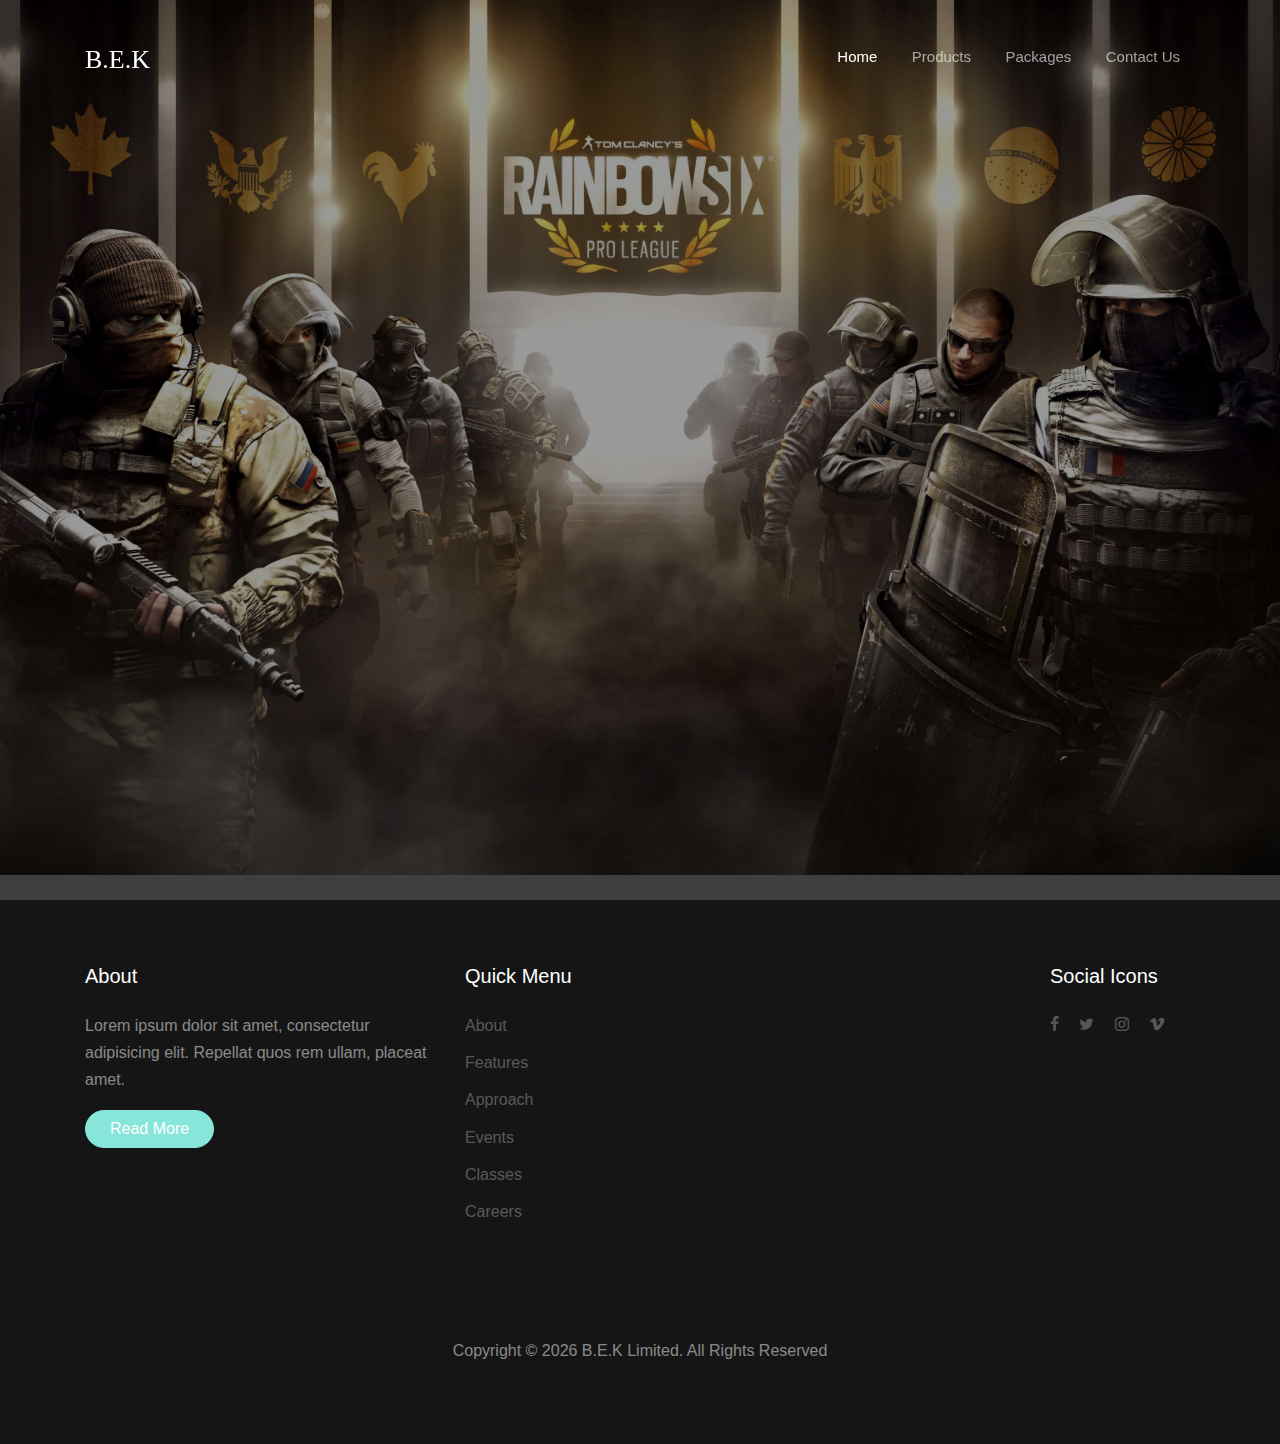
==== commit 7b76a4c4: "General setup and styling" ====
--- a/index.html
+++ b/index.html
@@ -5,10 +5,13 @@
         <meta charset="utf-8" />
         <meta name="viewport" content="width=device-width, initial-scale=1" />
         
+        <link rel="stylesheet" href="assets/fonts/icomoon/style.css">
         <link rel="stylesheet" href="assets/css/bootstrap.min.css">
         <link rel="stylesheet" href="assets/css/jquery-ui.css">
         <link rel="stylesheet" href="assets/css/owl.carousel.min.css">
         <link rel="stylesheet" href="assets/css/owl.theme.default.min.css">
+        <link rel="stylesheet" href="assets/css/animate.css">
+        <link rel="stylesheet" href="assets/fonts/flaticon/flaticon.css">
         <link rel="stylesheet" href="assets/css/aos.css">
 
         <link rel="stylesheet" href="assets/css/style.css" />
@@ -27,36 +30,45 @@
                                   <div class="container">
                                     <div class="row align-items-center justify-content-center">
                                       <div class="col-md-7 text-center" data-aos="fade">
-                                        <h2 class="caption mb-2">Yoga for everybody</h2>
-                                        <h1 class="">Welcome To Yogalife</h1>
+                                        <!-- <h2 class="caption mb-2">Games for everybody</h2>
+                                        <h1 class="">Welcome To The Gamelife</h1> -->
                                         
                                       </div>
                                     </div>
                                   </div>
                                 </div>  
                           
-                                <div class="site-blocks-cover overlay" style="background-image: url(assets/images/apex_legends.jpg);" data-aos="fade" data-stellar-background-ratio="0.5">
-                                  <div class="container">
-                                    <div class="row align-items-center justify-content-center">
-                                      <div class="col-md-7 text-center" data-aos="fade">
-                                        <h2 class="caption mb-2">Enjoy With Us</h2>
-                                        <h1 class="">Yoga &amp; Meditation</h1>
-                                      </div>
-                                    </div>
-                                  </div>
-                                </div>
-
+                                <!-- <script src="assets/js/slider-item.js" image="assets/images/apex_legends.jpg"></script> -->
+                                <div id="slider-item" data-include="slider-item" data-image="assets/images/apex_legends.jpg"></div>
+                                <!-- <script src="assets/js/slider-item.js" image="assets/images/doom.jpg"></script> -->
                               </div>
-
+                  <script src="assets/js/footer.js"></script>
             </div>
 
             <script src="assets/js/jquery-3.3.1.min.js"></script>
-            <!-- <script src="assets/js/jquery-migrate-3.0.1.min.js"></script>
+            <script src="assets/js/jquery-migrate-3.0.1.min.js"></script>
             <script src="assets/js/jquery-ui.js"></script>
-            <script src="assets/js/popper.min.js"></script> -->
+            <script src="assets/js/popper.min.js"></script>
             <script src="assets/js/bootstrap.min.js"></script>
             <script src="assets/js/owl.carousel.min.js"></script>
+            <script src="assets/js/jquery.stellar.min.js"></script>
+            <script src="assets/js/jquery.magnific-popup.min.js"></script>
             <script src="assets/js/aos.js"></script>
+
+            <script>
+              jQuery(document).ready(function(){
+                  jQuery("#slider-item").load("slider-item.html"); 
+                  console.log("test upset");
+              });
+              // $(function(){                
+              //   var includes = $('[data-include]');
+              //   jQuery.each(includes, function(){
+              //     var file = $(this).data('include') + '.html'; //'views/' + 
+              //     $(this).load(file);
+              //     console.log(file,"test bottom");
+              //   });                
+              // });
+            </script>
         
 			<script src="assets/js/global.js"></script>
     </body>
--- a/assets/fonts/icomoon/style.css
+++ b/assets/fonts/icomoon/style.css
@@ -0,0 +1,4919 @@
+@font-face {
+  font-family: 'icomoon';
+  src:  url('fonts/icomoon.eot?10si43');
+  src:  url('fonts/icomoon.eot?10si43#iefix') format('embedded-opentype'),
+    url('fonts/icomoon.ttf?10si43') format('truetype'),
+    url('fonts/icomoon.woff?10si43') format('woff'),
+    url('fonts/icomoon.svg?10si43#icomoon') format('svg');
+  font-weight: normal;
+  font-style: normal;
+}
+
+[class^="icon-"], [class*=" icon-"] {
+  /* use !important to prevent issues with browser extensions that change fonts */
+  font-family: 'icomoon' !important;
+  speak: none;
+  font-style: normal;
+  font-weight: normal;
+  font-variant: normal;
+  text-transform: none;
+  line-height: 1;
+
+  /* Better Font Rendering =========== */
+  -webkit-font-smoothing: antialiased;
+  -moz-osx-font-smoothing: grayscale;
+}
+
+.icon-asterisk:before {
+  content: "\f069";
+}
+.icon-plus:before {
+  content: "\f067";
+}
+.icon-question:before {
+  content: "\f128";
+}
+.icon-minus:before {
+  content: "\f068";
+}
+.icon-glass:before {
+  content: "\f000";
+}
+.icon-music:before {
+  content: "\f001";
+}
+.icon-search:before {
+  content: "\f002";
+}
+.icon-envelope-o:before {
+  content: "\f003";
+}
+.icon-heart:before {
+  content: "\f004";
+}
+.icon-star:before {
+  content: "\f005";
+}
+.icon-star-o:before {
+  content: "\f006";
+}
+.icon-user:before {
+  content: "\f007";
+}
+.icon-film:before {
+  content: "\f008";
+}
+.icon-th-large:before {
+  content: "\f009";
+}
+.icon-th:before {
+  content: "\f00a";
+}
+.icon-th-list:before {
+  content: "\f00b";
+}
+.icon-check:before {
+  content: "\f00c";
+}
+.icon-close:before {
+  content: "\f00d";
+}
+.icon-remove:before {
+  content: "\f00d";
+}
+.icon-times:before {
+  content: "\f00d";
+}
+.icon-search-plus:before {
+  content: "\f00e";
+}
+.icon-search-minus:before {
+  content: "\f010";
+}
+.icon-power-off:before {
+  content: "\f011";
+}
+.icon-signal:before {
+  content: "\f012";
+}
+.icon-cog:before {
+  content: "\f013";
+}
+.icon-gear:before {
+  content: "\f013";
+}
+.icon-trash-o:before {
+  content: "\f014";
+}
+.icon-home:before {
+  content: "\f015";
+}
+.icon-file-o:before {
+  content: "\f016";
+}
+.icon-clock-o:before {
+  content: "\f017";
+}
+.icon-road:before {
+  content: "\f018";
+}
+.icon-download:before {
+  content: "\f019";
+}
+.icon-arrow-circle-o-down:before {
+  content: "\f01a";
+}
+.icon-arrow-circle-o-up:before {
+  content: "\f01b";
+}
+.icon-inbox:before {
+  content: "\f01c";
+}
+.icon-play-circle-o:before {
+  content: "\f01d";
+}
+.icon-repeat:before {
+  content: "\f01e";
+}
+.icon-rotate-right:before {
+  content: "\f01e";
+}
+.icon-refresh:before {
+  content: "\f021";
+}
+.icon-list-alt:before {
+  content: "\f022";
+}
+.icon-lock:before {
+  content: "\f023";
+}
+.icon-flag:before {
+  content: "\f024";
+}
+.icon-headphones:before {
+  content: "\f025";
+}
+.icon-volume-off:before {
+  content: "\f026";
+}
+.icon-volume-down:before {
+  content: "\f027";
+}
+.icon-volume-up:before {
+  content: "\f028";
+}
+.icon-qrcode:before {
+  content: "\f029";
+}
+.icon-barcode:before {
+  content: "\f02a";
+}
+.icon-tag:before {
+  content: "\f02b";
+}
+.icon-tags:before {
+  content: "\f02c";
+}
+.icon-book:before {
+  content: "\f02d";
+}
+.icon-bookmark:before {
+  content: "\f02e";
+}
+.icon-print:before {
+  content: "\f02f";
+}
+.icon-camera:before {
+  content: "\f030";
+}
+.icon-font:before {
+  content: "\f031";
+}
+.icon-bold:before {
+  content: "\f032";
+}
+.icon-italic:before {
+  content: "\f033";
+}
+.icon-text-height:before {
+  content: "\f034";
+}
+.icon-text-width:before {
+  content: "\f035";
+}
+.icon-align-left:before {
+  content: "\f036";
+}
+.icon-align-center:before {
+  content: "\f037";
+}
+.icon-align-right:before {
+  content: "\f038";
+}
+.icon-align-justify:before {
+  content: "\f039";
+}
+.icon-list:before {
+  content: "\f03a";
+}
+.icon-dedent:before {
+  content: "\f03b";
+}
+.icon-outdent:before {
+  content: "\f03b";
+}
+.icon-indent:before {
+  content: "\f03c";
+}
+.icon-video-camera:before {
+  content: "\f03d";
+}
+.icon-image:before {
+  content: "\f03e";
+}
+.icon-photo:before {
+  content: "\f03e";
+}
+.icon-picture-o:before {
+  content: "\f03e";
+}
+.icon-pencil:before {
+  content: "\f040";
+}
+.icon-map-marker:before {
+  content: "\f041";
+}
+.icon-adjust:before {
+  content: "\f042";
+}
+.icon-tint:before {
+  content: "\f043";
+}
+.icon-edit:before {
+  content: "\f044";
+}
+.icon-pencil-square-o:before {
+  content: "\f044";
+}
+.icon-share-square-o:before {
+  content: "\f045";
+}
+.icon-check-square-o:before {
+  content: "\f046";
+}
+.icon-arrows:before {
+  content: "\f047";
+}
+.icon-step-backward:before {
+  content: "\f048";
+}
+.icon-fast-backward:before {
+  content: "\f049";
+}
+.icon-backward:before {
+  content: "\f04a";
+}
+.icon-play:before {
+  content: "\f04b";
+}
+.icon-pause:before {
+  content: "\f04c";
+}
+.icon-stop:before {
+  content: "\f04d";
+}
+.icon-forward:before {
+  content: "\f04e";
+}
+.icon-fast-forward:before {
+  content: "\f050";
+}
+.icon-step-forward:before {
+  content: "\f051";
+}
+.icon-eject:before {
+  content: "\f052";
+}
+.icon-chevron-left:before {
+  content: "\f053";
+}
+.icon-chevron-right:before {
+  content: "\f054";
+}
+.icon-plus-circle:before {
+  content: "\f055";
+}
+.icon-minus-circle:before {
+  content: "\f056";
+}
+.icon-times-circle:before {
+  content: "\f057";
+}
+.icon-check-circle:before {
+  content: "\f058";
+}
+.icon-question-circle:before {
+  content: "\f059";
+}
+.icon-info-circle:before {
+  content: "\f05a";
+}
+.icon-crosshairs:before {
+  content: "\f05b";
+}
+.icon-times-circle-o:before {
+  content: "\f05c";
+}
+.icon-check-circle-o:before {
+  content: "\f05d";
+}
+.icon-ban:before {
+  content: "\f05e";
+}
+.icon-arrow-left:before {
+  content: "\f060";
+}
+.icon-arrow-right:before {
+  content: "\f061";
+}
+.icon-arrow-up:before {
+  content: "\f062";
+}
+.icon-arrow-down:before {
+  content: "\f063";
+}
+.icon-mail-forward:before {
+  content: "\f064";
+}
+.icon-share:before {
+  content: "\f064";
+}
+.icon-expand:before {
+  content: "\f065";
+}
+.icon-compress:before {
+  content: "\f066";
+}
+.icon-exclamation-circle:before {
+  content: "\f06a";
+}
+.icon-gift:before {
+  content: "\f06b";
+}
+.icon-leaf:before {
+  content: "\f06c";
+}
+.icon-fire:before {
+  content: "\f06d";
+}
+.icon-eye:before {
+  content: "\f06e";
+}
+.icon-eye-slash:before {
+  content: "\f070";
+}
+.icon-exclamation-triangle:before {
+  content: "\f071";
+}
+.icon-warning:before {
+  content: "\f071";
+}
+.icon-plane:before {
+  content: "\f072";
+}
+.icon-calendar:before {
+  content: "\f073";
+}
+.icon-random:before {
+  content: "\f074";
+}
+.icon-comment:before {
+  content: "\f075";
+}
+.icon-magnet:before {
+  content: "\f076";
+}
+.icon-chevron-up:before {
+  content: "\f077";
+}
+.icon-chevron-down:before {
+  content: "\f078";
+}
+.icon-retweet:before {
+  content: "\f079";
+}
+.icon-shopping-cart:before {
+  content: "\f07a";
+}
+.icon-folder:before {
+  content: "\f07b";
+}
+.icon-folder-open:before {
+  content: "\f07c";
+}
+.icon-arrows-v:before {
+  content: "\f07d";
+}
+.icon-arrows-h:before {
+  content: "\f07e";
+}
+.icon-bar-chart:before {
+  content: "\f080";
+}
+.icon-bar-chart-o:before {
+  content: "\f080";
+}
+.icon-twitter-square:before {
+  content: "\f081";
+}
+.icon-facebook-square:before {
+  content: "\f082";
+}
+.icon-camera-retro:before {
+  content: "\f083";
+}
+.icon-key:before {
+  content: "\f084";
+}
+.icon-cogs:before {
+  content: "\f085";
+}
+.icon-gears:before {
+  content: "\f085";
+}
+.icon-comments:before {
+  content: "\f086";
+}
+.icon-thumbs-o-up:before {
+  content: "\f087";
+}
+.icon-thumbs-o-down:before {
+  content: "\f088";
+}
+.icon-star-half:before {
+  content: "\f089";
+}
+.icon-heart-o:before {
+  content: "\f08a";
+}
+.icon-sign-out:before {
+  content: "\f08b";
+}
+.icon-linkedin-square:before {
+  content: "\f08c";
+}
+.icon-thumb-tack:before {
+  content: "\f08d";
+}
+.icon-external-link:before {
+  content: "\f08e";
+}
+.icon-sign-in:before {
+  content: "\f090";
+}
+.icon-trophy:before {
+  content: "\f091";
+}
+.icon-github-square:before {
+  content: "\f092";
+}
+.icon-upload:before {
+  content: "\f093";
+}
+.icon-lemon-o:before {
+  content: "\f094";
+}
+.icon-phone:before {
+  content: "\f095";
+}
+.icon-square-o:before {
+  content: "\f096";
+}
+.icon-bookmark-o:before {
+  content: "\f097";
+}
+.icon-phone-square:before {
+  content: "\f098";
+}
+.icon-twitter:before {
+  content: "\f099";
+}
+.icon-facebook:before {
+  content: "\f09a";
+}
+.icon-facebook-f:before {
+  content: "\f09a";
+}
+.icon-github:before {
+  content: "\f09b";
+}
+.icon-unlock:before {
+  content: "\f09c";
+}
+.icon-credit-card:before {
+  content: "\f09d";
+}
+.icon-feed:before {
+  content: "\f09e";
+}
+.icon-rss:before {
+  content: "\f09e";
+}
+.icon-hdd-o:before {
+  content: "\f0a0";
+}
+.icon-bullhorn:before {
+  content: "\f0a1";
+}
+.icon-bell-o:before {
+  content: "\f0a2";
+}
+.icon-certificate:before {
+  content: "\f0a3";
+}
+.icon-hand-o-right:before {
+  content: "\f0a4";
+}
+.icon-hand-o-left:before {
+  content: "\f0a5";
+}
+.icon-hand-o-up:before {
+  content: "\f0a6";
+}
+.icon-hand-o-down:before {
+  content: "\f0a7";
+}
+.icon-arrow-circle-left:before {
+  content: "\f0a8";
+}
+.icon-arrow-circle-right:before {
+  content: "\f0a9";
+}
+.icon-arrow-circle-up:before {
+  content: "\f0aa";
+}
+.icon-arrow-circle-down:before {
+  content: "\f0ab";
+}
+.icon-globe:before {
+  content: "\f0ac";
+}
+.icon-wrench:before {
+  content: "\f0ad";
+}
+.icon-tasks:before {
+  content: "\f0ae";
+}
+.icon-filter:before {
+  content: "\f0b0";
+}
+.icon-briefcase:before {
+  content: "\f0b1";
+}
+.icon-arrows-alt:before {
+  content: "\f0b2";
+}
+.icon-group:before {
+  content: "\f0c0";
+}
+.icon-users:before {
+  content: "\f0c0";
+}
+.icon-chain:before {
+  content: "\f0c1";
+}
+.icon-link:before {
+  content: "\f0c1";
+}
+.icon-cloud:before {
+  content: "\f0c2";
+}
+.icon-flask:before {
+  content: "\f0c3";
+}
+.icon-cut:before {
+  content: "\f0c4";
+}
+.icon-scissors:before {
+  content: "\f0c4";
+}
+.icon-copy:before {
+  content: "\f0c5";
+}
+.icon-files-o:before {
+  content: "\f0c5";
+}
+.icon-paperclip:before {
+  content: "\f0c6";
+}
+.icon-floppy-o:before {
+  content: "\f0c7";
+}
+.icon-save:before {
+  content: "\f0c7";
+}
+.icon-square:before {
+  content: "\f0c8";
+}
+.icon-bars:before {
+  content: "\f0c9";
+}
+.icon-navicon:before {
+  content: "\f0c9";
+}
+.icon-reorder:before {
+  content: "\f0c9";
+}
+.icon-list-ul:before {
+  content: "\f0ca";
+}
+.icon-list-ol:before {
+  content: "\f0cb";
+}
+.icon-strikethrough:before {
+  content: "\f0cc";
+}
+.icon-underline:before {
+  content: "\f0cd";
+}
+.icon-table:before {
+  content: "\f0ce";
+}
+.icon-magic:before {
+  content: "\f0d0";
+}
+.icon-truck:before {
+  content: "\f0d1";
+}
+.icon-pinterest:before {
+  content: "\f0d2";
+}
+.icon-pinterest-square:before {
+  content: "\f0d3";
+}
+.icon-google-plus-square:before {
+  content: "\f0d4";
+}
+.icon-google-plus:before {
+  content: "\f0d5";
+}
+.icon-money:before {
+  content: "\f0d6";
+}
+.icon-caret-down:before {
+  content: "\f0d7";
+}
+.icon-caret-up:before {
+  content: "\f0d8";
+}
+.icon-caret-left:before {
+  content: "\f0d9";
+}
+.icon-caret-right:before {
+  content: "\f0da";
+}
+.icon-columns:before {
+  content: "\f0db";
+}
+.icon-sort:before {
+  content: "\f0dc";
+}
+.icon-unsorted:before {
+  content: "\f0dc";
+}
+.icon-sort-desc:before {
+  content: "\f0dd";
+}
+.icon-sort-down:before {
+  content: "\f0dd";
+}
+.icon-sort-asc:before {
+  content: "\f0de";
+}
+.icon-sort-up:before {
+  content: "\f0de";
+}
+.icon-envelope:before {
+  content: "\f0e0";
+}
+.icon-linkedin:before {
+  content: "\f0e1";
+}
+.icon-rotate-left:before {
+  content: "\f0e2";
+}
+.icon-undo:before {
+  content: "\f0e2";
+}
+.icon-gavel:before {
+  content: "\f0e3";
+}
+.icon-legal:before {
+  content: "\f0e3";
+}
+.icon-dashboard:before {
+  content: "\f0e4";
+}
+.icon-tachometer:before {
+  content: "\f0e4";
+}
+.icon-comment-o:before {
+  content: "\f0e5";
+}
+.icon-comments-o:before {
+  content: "\f0e6";
+}
+.icon-bolt:before {
+  content: "\f0e7";
+}
+.icon-flash:before {
+  content: "\f0e7";
+}
+.icon-sitemap:before {
+  content: "\f0e8";
+}
+.icon-umbrella:before {
+  content: "\f0e9";
+}
+.icon-clipboard:before {
+  content: "\f0ea";
+}
+.icon-paste:before {
+  content: "\f0ea";
+}
+.icon-lightbulb-o:before {
+  content: "\f0eb";
+}
+.icon-exchange:before {
+  content: "\f0ec";
+}
+.icon-cloud-download:before {
+  content: "\f0ed";
+}
+.icon-cloud-upload:before {
+  content: "\f0ee";
+}
+.icon-user-md:before {
+  content: "\f0f0";
+}
+.icon-stethoscope:before {
+  content: "\f0f1";
+}
+.icon-suitcase:before {
+  content: "\f0f2";
+}
+.icon-bell:before {
+  content: "\f0f3";
+}
+.icon-coffee:before {
+  content: "\f0f4";
+}
+.icon-cutlery:before {
+  content: "\f0f5";
+}
+.icon-file-text-o:before {
+  content: "\f0f6";
+}
+.icon-building-o:before {
+  content: "\f0f7";
+}
+.icon-hospital-o:before {
+  content: "\f0f8";
+}
+.icon-ambulance:before {
+  content: "\f0f9";
+}
+.icon-medkit:before {
+  content: "\f0fa";
+}
+.icon-fighter-jet:before {
+  content: "\f0fb";
+}
+.icon-beer:before {
+  content: "\f0fc";
+}
+.icon-h-square:before {
+  content: "\f0fd";
+}
+.icon-plus-square:before {
+  content: "\f0fe";
+}
+.icon-angle-double-left:before {
+  content: "\f100";
+}
+.icon-angle-double-right:before {
+  content: "\f101";
+}
+.icon-angle-double-up:before {
+  content: "\f102";
+}
+.icon-angle-double-down:before {
+  content: "\f103";
+}
+.icon-angle-left:before {
+  content: "\f104";
+}
+.icon-angle-right:before {
+  content: "\f105";
+}
+.icon-angle-up:before {
+  content: "\f106";
+}
+.icon-angle-down:before {
+  content: "\f107";
+}
+.icon-desktop:before {
+  content: "\f108";
+}
+.icon-laptop:before {
+  content: "\f109";
+}
+.icon-tablet:before {
+  content: "\f10a";
+}
+.icon-mobile:before {
+  content: "\f10b";
+}
+.icon-mobile-phone:before {
+  content: "\f10b";
+}
+.icon-circle-o:before {
+  content: "\f10c";
+}
+.icon-quote-left:before {
+  content: "\f10d";
+}
+.icon-quote-right:before {
+  content: "\f10e";
+}
+.icon-spinner:before {
+  content: "\f110";
+}
+.icon-circle:before {
+  content: "\f111";
+}
+.icon-mail-reply:before {
+  content: "\f112";
+}
+.icon-reply:before {
+  content: "\f112";
+}
+.icon-github-alt:before {
+  content: "\f113";
+}
+.icon-folder-o:before {
+  content: "\f114";
+}
+.icon-folder-open-o:before {
+  content: "\f115";
+}
+.icon-smile-o:before {
+  content: "\f118";
+}
+.icon-frown-o:before {
+  content: "\f119";
+}
+.icon-meh-o:before {
+  content: "\f11a";
+}
+.icon-gamepad:before {
+  content: "\f11b";
+}
+.icon-keyboard-o:before {
+  content: "\f11c";
+}
+.icon-flag-o:before {
+  content: "\f11d";
+}
+.icon-flag-checkered:before {
+  content: "\f11e";
+}
+.icon-terminal:before {
+  content: "\f120";
+}
+.icon-code:before {
+  content: "\f121";
+}
+.icon-mail-reply-all:before {
+  content: "\f122";
+}
+.icon-reply-all:before {
+  content: "\f122";
+}
+.icon-star-half-empty:before {
+  content: "\f123";
+}
+.icon-star-half-full:before {
+  content: "\f123";
+}
+.icon-star-half-o:before {
+  content: "\f123";
+}
+.icon-location-arrow:before {
+  content: "\f124";
+}
+.icon-crop:before {
+  content: "\f125";
+}
+.icon-code-fork:before {
+  content: "\f126";
+}
+.icon-chain-broken:before {
+  content: "\f127";
+}
+.icon-unlink:before {
+  content: "\f127";
+}
+.icon-info:before {
+  content: "\f129";
+}
+.icon-exclamation:before {
+  content: "\f12a";
+}
+.icon-superscript:before {
+  content: "\f12b";
+}
+.icon-subscript:before {
+  content: "\f12c";
+}
+.icon-eraser:before {
+  content: "\f12d";
+}
+.icon-puzzle-piece:before {
+  content: "\f12e";
+}
+.icon-microphone:before {
+  content: "\f130";
+}
+.icon-microphone-slash:before {
+  content: "\f131";
+}
+.icon-shield:before {
+  content: "\f132";
+}
+.icon-calendar-o:before {
+  content: "\f133";
+}
+.icon-fire-extinguisher:before {
+  content: "\f134";
+}
+.icon-rocket:before {
+  content: "\f135";
+}
+.icon-maxcdn:before {
+  content: "\f136";
+}
+.icon-chevron-circle-left:before {
+  content: "\f137";
+}
+.icon-chevron-circle-right:before {
+  content: "\f138";
+}
+.icon-chevron-circle-up:before {
+  content: "\f139";
+}
+.icon-chevron-circle-down:before {
+  content: "\f13a";
+}
+.icon-html5:before {
+  content: "\f13b";
+}
+.icon-css3:before {
+  content: "\f13c";
+}
+.icon-anchor:before {
+  content: "\f13d";
+}
+.icon-unlock-alt:before {
+  content: "\f13e";
+}
+.icon-bullseye:before {
+  content: "\f140";
+}
+.icon-ellipsis-h:before {
+  content: "\f141";
+}
+.icon-ellipsis-v:before {
+  content: "\f142";
+}
+.icon-rss-square:before {
+  content: "\f143";
+}
+.icon-play-circle:before {
+  content: "\f144";
+}
+.icon-ticket:before {
+  content: "\f145";
+}
+.icon-minus-square:before {
+  content: "\f146";
+}
+.icon-minus-square-o:before {
+  content: "\f147";
+}
+.icon-level-up:before {
+  content: "\f148";
+}
+.icon-level-down:before {
+  content: "\f149";
+}
+.icon-check-square:before {
+  content: "\f14a";
+}
+.icon-pencil-square:before {
+  content: "\f14b";
+}
+.icon-external-link-square:before {
+  content: "\f14c";
+}
+.icon-share-square:before {
+  content: "\f14d";
+}
+.icon-compass:before {
+  content: "\f14e";
+}
+.icon-caret-square-o-down:before {
+  content: "\f150";
+}
+.icon-toggle-down:before {
+  content: "\f150";
+}
+.icon-caret-square-o-up:before {
+  content: "\f151";
+}
+.icon-toggle-up:before {
+  content: "\f151";
+}
+.icon-caret-square-o-right:before {
+  content: "\f152";
+}
+.icon-toggle-right:before {
+  content: "\f152";
+}
+.icon-eur:before {
+  content: "\f153";
+}
+.icon-euro:before {
+  content: "\f153";
+}
+.icon-gbp:before {
+  content: "\f154";
+}
+.icon-dollar:before {
+  content: "\f155";
+}
+.icon-usd:before {
+  content: "\f155";
+}
+.icon-inr:before {
+  content: "\f156";
+}
+.icon-rupee:before {
+  content: "\f156";
+}
+.icon-cny:before {
+  content: "\f157";
+}
+.icon-jpy:before {
+  content: "\f157";
+}
+.icon-rmb:before {
+  content: "\f157";
+}
+.icon-yen:before {
+  content: "\f157";
+}
+.icon-rouble:before {
+  content: "\f158";
+}
+.icon-rub:before {
+  content: "\f158";
+}
+.icon-ruble:before {
+  content: "\f158";
+}
+.icon-krw:before {
+  content: "\f159";
+}
+.icon-won:before {
+  content: "\f159";
+}
+.icon-bitcoin:before {
+  content: "\f15a";
+}
+.icon-btc:before {
+  content: "\f15a";
+}
+.icon-file:before {
+  content: "\f15b";
+}
+.icon-file-text:before {
+  content: "\f15c";
+}
+.icon-sort-alpha-asc:before {
+  content: "\f15d";
+}
+.icon-sort-alpha-desc:before {
+  content: "\f15e";
+}
+.icon-sort-amount-asc:before {
+  content: "\f160";
+}
+.icon-sort-amount-desc:before {
+  content: "\f161";
+}
+.icon-sort-numeric-asc:before {
+  content: "\f162";
+}
+.icon-sort-numeric-desc:before {
+  content: "\f163";
+}
+.icon-thumbs-up:before {
+  content: "\f164";
+}
+.icon-thumbs-down:before {
+  content: "\f165";
+}
+.icon-youtube-square:before {
+  content: "\f166";
+}
+.icon-youtube:before {
+  content: "\f167";
+}
+.icon-xing:before {
+  content: "\f168";
+}
+.icon-xing-square:before {
+  content: "\f169";
+}
+.icon-youtube-play:before {
+  content: "\f16a";
+}
+.icon-dropbox:before {
+  content: "\f16b";
+}
+.icon-stack-overflow:before {
+  content: "\f16c";
+}
+.icon-instagram:before {
+  content: "\f16d";
+}
+.icon-flickr:before {
+  content: "\f16e";
+}
+.icon-adn:before {
+  content: "\f170";
+}
+.icon-bitbucket:before {
+  content: "\f171";
+}
+.icon-bitbucket-square:before {
+  content: "\f172";
+}
+.icon-tumblr:before {
+  content: "\f173";
+}
+.icon-tumblr-square:before {
+  content: "\f174";
+}
+.icon-long-arrow-down:before {
+  content: "\f175";
+}
+.icon-long-arrow-up:before {
+  content: "\f176";
+}
+.icon-long-arrow-left:before {
+  content: "\f177";
+}
+.icon-long-arrow-right:before {
+  content: "\f178";
+}
+.icon-apple:before {
+  content: "\f179";
+}
+.icon-windows:before {
+  content: "\f17a";
+}
+.icon-android:before {
+  content: "\f17b";
+}
+.icon-linux:before {
+  content: "\f17c";
+}
+.icon-dribbble:before {
+  content: "\f17d";
+}
+.icon-skype:before {
+  content: "\f17e";
+}
+.icon-foursquare:before {
+  content: "\f180";
+}
+.icon-trello:before {
+  content: "\f181";
+}
+.icon-female:before {
+  content: "\f182";
+}
+.icon-male:before {
+  content: "\f183";
+}
+.icon-gittip:before {
+  content: "\f184";
+}
+.icon-gratipay:before {
+  content: "\f184";
+}
+.icon-sun-o:before {
+  content: "\f185";
+}
+.icon-moon-o:before {
+  content: "\f186";
+}
+.icon-archive:before {
+  content: "\f187";
+}
+.icon-bug:before {
+  content: "\f188";
+}
+.icon-vk:before {
+  content: "\f189";
+}
+.icon-weibo:before {
+  content: "\f18a";
+}
+.icon-renren:before {
+  content: "\f18b";
+}
+.icon-pagelines:before {
+  content: "\f18c";
+}
+.icon-stack-exchange:before {
+  content: "\f18d";
+}
+.icon-arrow-circle-o-right:before {
+  content: "\f18e";
+}
+.icon-arrow-circle-o-left:before {
+  content: "\f190";
+}
+.icon-caret-square-o-left:before {
+  content: "\f191";
+}
+.icon-toggle-left:before {
+  content: "\f191";
+}
+.icon-dot-circle-o:before {
+  content: "\f192";
+}
+.icon-wheelchair:before {
+  content: "\f193";
+}
+.icon-vimeo-square:before {
+  content: "\f194";
+}
+.icon-try:before {
+  content: "\f195";
+}
+.icon-turkish-lira:before {
+  content: "\f195";
+}
+.icon-plus-square-o:before {
+  content: "\f196";
+}
+.icon-space-shuttle:before {
+  content: "\f197";
+}
+.icon-slack:before {
+  content: "\f198";
+}
+.icon-envelope-square:before {
+  content: "\f199";
+}
+.icon-wordpress:before {
+  content: "\f19a";
+}
+.icon-openid:before {
+  content: "\f19b";
+}
+.icon-bank:before {
+  content: "\f19c";
+}
+.icon-institution:before {
+  content: "\f19c";
+}
+.icon-university:before {
+  content: "\f19c";
+}
+.icon-graduation-cap:before {
+  content: "\f19d";
+}
+.icon-mortar-board:before {
+  content: "\f19d";
+}
+.icon-yahoo:before {
+  content: "\f19e";
+}
+.icon-google:before {
+  content: "\f1a0";
+}
+.icon-reddit:before {
+  content: "\f1a1";
+}
+.icon-reddit-square:before {
+  content: "\f1a2";
+}
+.icon-stumbleupon-circle:before {
+  content: "\f1a3";
+}
+.icon-stumbleupon:before {
+  content: "\f1a4";
+}
+.icon-delicious:before {
+  content: "\f1a5";
+}
+.icon-digg:before {
+  content: "\f1a6";
+}
+.icon-pied-piper-pp:before {
+  content: "\f1a7";
+}
+.icon-pied-piper-alt:before {
+  content: "\f1a8";
+}
+.icon-drupal:before {
+  content: "\f1a9";
+}
+.icon-joomla:before {
+  content: "\f1aa";
+}
+.icon-language:before {
+  content: "\f1ab";
+}
+.icon-fax:before {
+  content: "\f1ac";
+}
+.icon-building:before {
+  content: "\f1ad";
+}
+.icon-child:before {
+  content: "\f1ae";
+}
+.icon-paw:before {
+  content: "\f1b0";
+}
+.icon-spoon:before {
+  content: "\f1b1";
+}
+.icon-cube:before {
+  content: "\f1b2";
+}
+.icon-cubes:before {
+  content: "\f1b3";
+}
+.icon-behance:before {
+  content: "\f1b4";
+}
+.icon-behance-square:before {
+  content: "\f1b5";
+}
+.icon-steam:before {
+  content: "\f1b6";
+}
+.icon-steam-square:before {
+  content: "\f1b7";
+}
+.icon-recycle:before {
+  content: "\f1b8";
+}
+.icon-automobile:before {
+  content: "\f1b9";
+}
+.icon-car:before {
+  content: "\f1b9";
+}
+.icon-cab:before {
+  content: "\f1ba";
+}
+.icon-taxi:before {
+  content: "\f1ba";
+}
+.icon-tree:before {
+  content: "\f1bb";
+}
+.icon-spotify:before {
+  content: "\f1bc";
+}
+.icon-deviantart:before {
+  content: "\f1bd";
+}
+.icon-soundcloud:before {
+  content: "\f1be";
+}
+.icon-database:before {
+  content: "\f1c0";
+}
+.icon-file-pdf-o:before {
+  content: "\f1c1";
+}
+.icon-file-word-o:before {
+  content: "\f1c2";
+}
+.icon-file-excel-o:before {
+  content: "\f1c3";
+}
+.icon-file-powerpoint-o:before {
+  content: "\f1c4";
+}
+.icon-file-image-o:before {
+  content: "\f1c5";
+}
+.icon-file-photo-o:before {
+  content: "\f1c5";
+}
+.icon-file-picture-o:before {
+  content: "\f1c5";
+}
+.icon-file-archive-o:before {
+  content: "\f1c6";
+}
+.icon-file-zip-o:before {
+  content: "\f1c6";
+}
+.icon-file-audio-o:before {
+  content: "\f1c7";
+}
+.icon-file-sound-o:before {
+  content: "\f1c7";
+}
+.icon-file-movie-o:before {
+  content: "\f1c8";
+}
+.icon-file-video-o:before {
+  content: "\f1c8";
+}
+.icon-file-code-o:before {
+  content: "\f1c9";
+}
+.icon-vine:before {
+  content: "\f1ca";
+}
+.icon-codepen:before {
+  content: "\f1cb";
+}
+.icon-jsfiddle:before {
+  content: "\f1cc";
+}
+.icon-life-bouy:before {
+  content: "\f1cd";
+}
+.icon-life-buoy:before {
+  content: "\f1cd";
+}
+.icon-life-ring:before {
+  content: "\f1cd";
+}
+.icon-life-saver:before {
+  content: "\f1cd";
+}
+.icon-support:before {
+  content: "\f1cd";
+}
+.icon-circle-o-notch:before {
+  content: "\f1ce";
+}
+.icon-ra:before {
+  content: "\f1d0";
+}
+.icon-rebel:before {
+  content: "\f1d0";
+}
+.icon-resistance:before {
+  content: "\f1d0";
+}
+.icon-empire:before {
+  content: "\f1d1";
+}
+.icon-ge:before {
+  content: "\f1d1";
+}
+.icon-git-square:before {
+  content: "\f1d2";
+}
+.icon-git:before {
+  content: "\f1d3";
+}
+.icon-hacker-news:before {
+  content: "\f1d4";
+}
+.icon-y-combinator-square:before {
+  content: "\f1d4";
+}
+.icon-yc-square:before {
+  content: "\f1d4";
+}
+.icon-tencent-weibo:before {
+  content: "\f1d5";
+}
+.icon-qq:before {
+  content: "\f1d6";
+}
+.icon-wechat:before {
+  content: "\f1d7";
+}
+.icon-weixin:before {
+  content: "\f1d7";
+}
+.icon-paper-plane:before {
+  content: "\f1d8";
+}
+.icon-send:before {
+  content: "\f1d8";
+}
+.icon-paper-plane-o:before {
+  content: "\f1d9";
+}
+.icon-send-o:before {
+  content: "\f1d9";
+}
+.icon-history:before {
+  content: "\f1da";
+}
+.icon-circle-thin:before {
+  content: "\f1db";
+}
+.icon-header:before {
+  content: "\f1dc";
+}
+.icon-paragraph:before {
+  content: "\f1dd";
+}
+.icon-sliders:before {
+  content: "\f1de";
+}
+.icon-share-alt:before {
+  content: "\f1e0";
+}
+.icon-share-alt-square:before {
+  content: "\f1e1";
+}
+.icon-bomb:before {
+  content: "\f1e2";
+}
+.icon-futbol-o:before {
+  content: "\f1e3";
+}
+.icon-soccer-ball-o:before {
+  content: "\f1e3";
+}
+.icon-tty:before {
+  content: "\f1e4";
+}
+.icon-binoculars:before {
+  content: "\f1e5";
+}
+.icon-plug:before {
+  content: "\f1e6";
+}
+.icon-slideshare:before {
+  content: "\f1e7";
+}
+.icon-twitch:before {
+  content: "\f1e8";
+}
+.icon-yelp:before {
+  content: "\f1e9";
+}
+.icon-newspaper-o:before {
+  content: "\f1ea";
+}
+.icon-wifi:before {
+  content: "\f1eb";
+}
+.icon-calculator:before {
+  content: "\f1ec";
+}
+.icon-paypal:before {
+  content: "\f1ed";
+}
+.icon-google-wallet:before {
+  content: "\f1ee";
+}
+.icon-cc-visa:before {
+  content: "\f1f0";
+}
+.icon-cc-mastercard:before {
+  content: "\f1f1";
+}
+.icon-cc-discover:before {
+  content: "\f1f2";
+}
+.icon-cc-amex:before {
+  content: "\f1f3";
+}
+.icon-cc-paypal:before {
+  content: "\f1f4";
+}
+.icon-cc-stripe:before {
+  content: "\f1f5";
+}
+.icon-bell-slash:before {
+  content: "\f1f6";
+}
+.icon-bell-slash-o:before {
+  content: "\f1f7";
+}
+.icon-trash:before {
+  content: "\f1f8";
+}
+.icon-copyright:before {
+  content: "\f1f9";
+}
+.icon-at:before {
+  content: "\f1fa";
+}
+.icon-eyedropper:before {
+  content: "\f1fb";
+}
+.icon-paint-brush:before {
+  content: "\f1fc";
+}
+.icon-birthday-cake:before {
+  content: "\f1fd";
+}
+.icon-area-chart:before {
+  content: "\f1fe";
+}
+.icon-pie-chart:before {
+  content: "\f200";
+}
+.icon-line-chart:before {
+  content: "\f201";
+}
+.icon-lastfm:before {
+  content: "\f202";
+}
+.icon-lastfm-square:before {
+  content: "\f203";
+}
+.icon-toggle-off:before {
+  content: "\f204";
+}
+.icon-toggle-on:before {
+  content: "\f205";
+}
+.icon-bicycle:before {
+  content: "\f206";
+}
+.icon-bus:before {
+  content: "\f207";
+}
+.icon-ioxhost:before {
+  content: "\f208";
+}
+.icon-angellist:before {
+  content: "\f209";
+}
+.icon-cc:before {
+  content: "\f20a";
+}
+.icon-ils:before {
+  content: "\f20b";
+}
+.icon-shekel:before {
+  content: "\f20b";
+}
+.icon-sheqel:before {
+  content: "\f20b";
+}
+.icon-meanpath:before {
+  content: "\f20c";
+}
+.icon-buysellads:before {
+  content: "\f20d";
+}
+.icon-connectdevelop:before {
+  content: "\f20e";
+}
+.icon-dashcube:before {
+  content: "\f210";
+}
+.icon-forumbee:before {
+  content: "\f211";
+}
+.icon-leanpub:before {
+  content: "\f212";
+}
+.icon-sellsy:before {
+  content: "\f213";
+}
+.icon-shirtsinbulk:before {
+  content: "\f214";
+}
+.icon-simplybuilt:before {
+  content: "\f215";
+}
+.icon-skyatlas:before {
+  content: "\f216";
+}
+.icon-cart-plus:before {
+  content: "\f217";
+}
+.icon-cart-arrow-down:before {
+  content: "\f218";
+}
+.icon-diamond:before {
+  content: "\f219";
+}
+.icon-ship:before {
+  content: "\f21a";
+}
+.icon-user-secret:before {
+  content: "\f21b";
+}
+.icon-motorcycle:before {
+  content: "\f21c";
+}
+.icon-street-view:before {
+  content: "\f21d";
+}
+.icon-heartbeat:before {
+  content: "\f21e";
+}
+.icon-venus:before {
+  content: "\f221";
+}
+.icon-mars:before {
+  content: "\f222";
+}
+.icon-mercury:before {
+  content: "\f223";
+}
+.icon-intersex:before {
+  content: "\f224";
+}
+.icon-transgender:before {
+  content: "\f224";
+}
+.icon-transgender-alt:before {
+  content: "\f225";
+}
+.icon-venus-double:before {
+  content: "\f226";
+}
+.icon-mars-double:before {
+  content: "\f227";
+}
+.icon-venus-mars:before {
+  content: "\f228";
+}
+.icon-mars-stroke:before {
+  content: "\f229";
+}
+.icon-mars-stroke-v:before {
+  content: "\f22a";
+}
+.icon-mars-stroke-h:before {
+  content: "\f22b";
+}
+.icon-neuter:before {
+  content: "\f22c";
+}
+.icon-genderless:before {
+  content: "\f22d";
+}
+.icon-facebook-official:before {
+  content: "\f230";
+}
+.icon-pinterest-p:before {
+  content: "\f231";
+}
+.icon-whatsapp:before {
+  content: "\f232";
+}
+.icon-server:before {
+  content: "\f233";
+}
+.icon-user-plus:before {
+  content: "\f234";
+}
+.icon-user-times:before {
+  content: "\f235";
+}
+.icon-bed:before {
+  content: "\f236";
+}
+.icon-hotel:before {
+  content: "\f236";
+}
+.icon-viacoin:before {
+  content: "\f237";
+}
+.icon-train:before {
+  content: "\f238";
+}
+.icon-subway:before {
+  content: "\f239";
+}
+.icon-medium:before {
+  content: "\f23a";
+}
+.icon-y-combinator:before {
+  content: "\f23b";
+}
+.icon-yc:before {
+  content: "\f23b";
+}
+.icon-optin-monster:before {
+  content: "\f23c";
+}
+.icon-opencart:before {
+  content: "\f23d";
+}
+.icon-expeditedssl:before {
+  content: "\f23e";
+}
+.icon-battery:before {
+  content: "\f240";
+}
+.icon-battery-4:before {
+  content: "\f240";
+}
+.icon-battery-full:before {
+  content: "\f240";
+}
+.icon-battery-3:before {
+  content: "\f241";
+}
+.icon-battery-three-quarters:before {
+  content: "\f241";
+}
+.icon-battery-2:before {
+  content: "\f242";
+}
+.icon-battery-half:before {
+  content: "\f242";
+}
+.icon-battery-1:before {
+  content: "\f243";
+}
+.icon-battery-quarter:before {
+  content: "\f243";
+}
+.icon-battery-0:before {
+  content: "\f244";
+}
+.icon-battery-empty:before {
+  content: "\f244";
+}
+.icon-mouse-pointer:before {
+  content: "\f245";
+}
+.icon-i-cursor:before {
+  content: "\f246";
+}
+.icon-object-group:before {
+  content: "\f247";
+}
+.icon-object-ungroup:before {
+  content: "\f248";
+}
+.icon-sticky-note:before {
+  content: "\f249";
+}
+.icon-sticky-note-o:before {
+  content: "\f24a";
+}
+.icon-cc-jcb:before {
+  content: "\f24b";
+}
+.icon-cc-diners-club:before {
+  content: "\f24c";
+}
+.icon-clone:before {
+  content: "\f24d";
+}
+.icon-balance-scale:before {
+  content: "\f24e";
+}
+.icon-hourglass-o:before {
+  content: "\f250";
+}
+.icon-hourglass-1:before {
+  content: "\f251";
+}
+.icon-hourglass-start:before {
+  content: "\f251";
+}
+.icon-hourglass-2:before {
+  content: "\f252";
+}
+.icon-hourglass-half:before {
+  content: "\f252";
+}
+.icon-hourglass-3:before {
+  content: "\f253";
+}
+.icon-hourglass-end:before {
+  content: "\f253";
+}
+.icon-hourglass:before {
+  content: "\f254";
+}
+.icon-hand-grab-o:before {
+  content: "\f255";
+}
+.icon-hand-rock-o:before {
+  content: "\f255";
+}
+.icon-hand-paper-o:before {
+  content: "\f256";
+}
+.icon-hand-stop-o:before {
+  content: "\f256";
+}
+.icon-hand-scissors-o:before {
+  content: "\f257";
+}
+.icon-hand-lizard-o:before {
+  content: "\f258";
+}
+.icon-hand-spock-o:before {
+  content: "\f259";
+}
+.icon-hand-pointer-o:before {
+  content: "\f25a";
+}
+.icon-hand-peace-o:before {
+  content: "\f25b";
+}
+.icon-trademark:before {
+  content: "\f25c";
+}
+.icon-registered:before {
+  content: "\f25d";
+}
+.icon-creative-commons:before {
+  content: "\f25e";
+}
+.icon-gg:before {
+  content: "\f260";
+}
+.icon-gg-circle:before {
+  content: "\f261";
+}
+.icon-tripadvisor:before {
+  content: "\f262";
+}
+.icon-odnoklassniki:before {
+  content: "\f263";
+}
+.icon-odnoklassniki-square:before {
+  content: "\f264";
+}
+.icon-get-pocket:before {
+  content: "\f265";
+}
+.icon-wikipedia-w:before {
+  content: "\f266";
+}
+.icon-safari:before {
+  content: "\f267";
+}
+.icon-chrome:before {
+  content: "\f268";
+}
+.icon-firefox:before {
+  content: "\f269";
+}
+.icon-opera:before {
+  content: "\f26a";
+}
+.icon-internet-explorer:before {
+  content: "\f26b";
+}
+.icon-television:before {
+  content: "\f26c";
+}
+.icon-tv:before {
+  content: "\f26c";
+}
+.icon-contao:before {
+  content: "\f26d";
+}
+.icon-500px:before {
+  content: "\f26e";
+}
+.icon-amazon:before {
+  content: "\f270";
+}
+.icon-calendar-plus-o:before {
+  content: "\f271";
+}
+.icon-calendar-minus-o:before {
+  content: "\f272";
+}
+.icon-calendar-times-o:before {
+  content: "\f273";
+}
+.icon-calendar-check-o:before {
+  content: "\f274";
+}
+.icon-industry:before {
+  content: "\f275";
+}
+.icon-map-pin:before {
+  content: "\f276";
+}
+.icon-map-signs:before {
+  content: "\f277";
+}
+.icon-map-o:before {
+  content: "\f278";
+}
+.icon-map:before {
+  content: "\f279";
+}
+.icon-commenting:before {
+  content: "\f27a";
+}
+.icon-commenting-o:before {
+  content: "\f27b";
+}
+.icon-houzz:before {
+  content: "\f27c";
+}
+.icon-vimeo:before {
+  content: "\f27d";
+}
+.icon-black-tie:before {
+  content: "\f27e";
+}
+.icon-fonticons:before {
+  content: "\f280";
+}
+.icon-reddit-alien:before {
+  content: "\f281";
+}
+.icon-edge:before {
+  content: "\f282";
+}
+.icon-credit-card-alt:before {
+  content: "\f283";
+}
+.icon-codiepie:before {
+  content: "\f284";
+}
+.icon-modx:before {
+  content: "\f285";
+}
+.icon-fort-awesome:before {
+  content: "\f286";
+}
+.icon-usb:before {
+  content: "\f287";
+}
+.icon-product-hunt:before {
+  content: "\f288";
+}
+.icon-mixcloud:before {
+  content: "\f289";
+}
+.icon-scribd:before {
+  content: "\f28a";
+}
+.icon-pause-circle:before {
+  content: "\f28b";
+}
+.icon-pause-circle-o:before {
+  content: "\f28c";
+}
+.icon-stop-circle:before {
+  content: "\f28d";
+}
+.icon-stop-circle-o:before {
+  content: "\f28e";
+}
+.icon-shopping-bag:before {
+  content: "\f290";
+}
+.icon-shopping-basket:before {
+  content: "\f291";
+}
+.icon-hashtag:before {
+  content: "\f292";
+}
+.icon-bluetooth:before {
+  content: "\f293";
+}
+.icon-bluetooth-b:before {
+  content: "\f294";
+}
+.icon-percent:before {
+  content: "\f295";
+}
+.icon-gitlab:before {
+  content: "\f296";
+}
+.icon-wpbeginner:before {
+  content: "\f297";
+}
+.icon-wpforms:before {
+  content: "\f298";
+}
+.icon-envira:before {
+  content: "\f299";
+}
+.icon-universal-access:before {
+  content: "\f29a";
+}
+.icon-wheelchair-alt:before {
+  content: "\f29b";
+}
+.icon-question-circle-o:before {
+  content: "\f29c";
+}
+.icon-blind:before {
+  content: "\f29d";
+}
+.icon-audio-description:before {
+  content: "\f29e";
+}
+.icon-volume-control-phone:before {
+  content: "\f2a0";
+}
+.icon-braille:before {
+  content: "\f2a1";
+}
+.icon-assistive-listening-systems:before {
+  content: "\f2a2";
+}
+.icon-american-sign-language-interpreting:before {
+  content: "\f2a3";
+}
+.icon-asl-interpreting:before {
+  content: "\f2a3";
+}
+.icon-deaf:before {
+  content: "\f2a4";
+}
+.icon-deafness:before {
+  content: "\f2a4";
+}
+.icon-hard-of-hearing:before {
+  content: "\f2a4";
+}
+.icon-glide:before {
+  content: "\f2a5";
+}
+.icon-glide-g:before {
+  content: "\f2a6";
+}
+.icon-sign-language:before {
+  content: "\f2a7";
+}
+.icon-signing:before {
+  content: "\f2a7";
+}
+.icon-low-vision:before {
+  content: "\f2a8";
+}
+.icon-viadeo:before {
+  content: "\f2a9";
+}
+.icon-viadeo-square:before {
+  content: "\f2aa";
+}
+.icon-snapchat:before {
+  content: "\f2ab";
+}
+.icon-snapchat-ghost:before {
+  content: "\f2ac";
+}
+.icon-snapchat-square:before {
+  content: "\f2ad";
+}
+.icon-pied-piper:before {
+  content: "\f2ae";
+}
+.icon-first-order:before {
+  content: "\f2b0";
+}
+.icon-yoast:before {
+  content: "\f2b1";
+}
+.icon-themeisle:before {
+  content: "\f2b2";
+}
+.icon-google-plus-circle:before {
+  content: "\f2b3";
+}
+.icon-google-plus-official:before {
+  content: "\f2b3";
+}
+.icon-fa:before {
+  content: "\f2b4";
+}
+.icon-font-awesome:before {
+  content: "\f2b4";
+}
+.icon-handshake-o:before {
+  content: "\f2b5";
+}
+.icon-envelope-open:before {
+  content: "\f2b6";
+}
+.icon-envelope-open-o:before {
+  content: "\f2b7";
+}
+.icon-linode:before {
+  content: "\f2b8";
+}
+.icon-address-book:before {
+  content: "\f2b9";
+}
+.icon-address-book-o:before {
+  content: "\f2ba";
+}
+.icon-address-card:before {
+  content: "\f2bb";
+}
+.icon-vcard:before {
+  content: "\f2bb";
+}
+.icon-address-card-o:before {
+  content: "\f2bc";
+}
+.icon-vcard-o:before {
+  content: "\f2bc";
+}
+.icon-user-circle:before {
+  content: "\f2bd";
+}
+.icon-user-circle-o:before {
+  content: "\f2be";
+}
+.icon-user-o:before {
+  content: "\f2c0";
+}
+.icon-id-badge:before {
+  content: "\f2c1";
+}
+.icon-drivers-license:before {
+  content: "\f2c2";
+}
+.icon-id-card:before {
+  content: "\f2c2";
+}
+.icon-drivers-license-o:before {
+  content: "\f2c3";
+}
+.icon-id-card-o:before {
+  content: "\f2c3";
+}
+.icon-quora:before {
+  content: "\f2c4";
+}
+.icon-free-code-camp:before {
+  content: "\f2c5";
+}
+.icon-telegram:before {
+  content: "\f2c6";
+}
+.icon-thermometer:before {
+  content: "\f2c7";
+}
+.icon-thermometer-4:before {
+  content: "\f2c7";
+}
+.icon-thermometer-full:before {
+  content: "\f2c7";
+}
+.icon-thermometer-3:before {
+  content: "\f2c8";
+}
+.icon-thermometer-three-quarters:before {
+  content: "\f2c8";
+}
+.icon-thermometer-2:before {
+  content: "\f2c9";
+}
+.icon-thermometer-half:before {
+  content: "\f2c9";
+}
+.icon-thermometer-1:before {
+  content: "\f2ca";
+}
+.icon-thermometer-quarter:before {
+  content: "\f2ca";
+}
+.icon-thermometer-0:before {
+  content: "\f2cb";
+}
+.icon-thermometer-empty:before {
+  content: "\f2cb";
+}
+.icon-shower:before {
+  content: "\f2cc";
+}
+.icon-bath:before {
+  content: "\f2cd";
+}
+.icon-bathtub:before {
+  content: "\f2cd";
+}
+.icon-s15:before {
+  content: "\f2cd";
+}
+.icon-podcast:before {
+  content: "\f2ce";
+}
+.icon-window-maximize:before {
+  content: "\f2d0";
+}
+.icon-window-minimize:before {
+  content: "\f2d1";
+}
+.icon-window-restore:before {
+  content: "\f2d2";
+}
+.icon-times-rectangle:before {
+  content: "\f2d3";
+}
+.icon-window-close:before {
+  content: "\f2d3";
+}
+.icon-times-rectangle-o:before {
+  content: "\f2d4";
+}
+.icon-window-close-o:before {
+  content: "\f2d4";
+}
+.icon-bandcamp:before {
+  content: "\f2d5";
+}
+.icon-grav:before {
+  content: "\f2d6";
+}
+.icon-etsy:before {
+  content: "\f2d7";
+}
+.icon-imdb:before {
+  content: "\f2d8";
+}
+.icon-ravelry:before {
+  content: "\f2d9";
+}
+.icon-eercast:before {
+  content: "\f2da";
+}
+.icon-microchip:before {
+  content: "\f2db";
+}
+.icon-snowflake-o:before {
+  content: "\f2dc";
+}
+.icon-superpowers:before {
+  content: "\f2dd";
+}
+.icon-wpexplorer:before {
+  content: "\f2de";
+}
+.icon-meetup:before {
+  content: "\f2e0";
+}
+.icon-3d_rotation:before {
+  content: "\e84d";
+}
+.icon-ac_unit:before {
+  content: "\eb3b";
+}
+.icon-alarm:before {
+  content: "\e855";
+}
+.icon-access_alarms:before {
+  content: "\e191";
+}
+.icon-schedule:before {
+  content: "\e8b5";
+}
+.icon-accessibility:before {
+  content: "\e84e";
+}
+.icon-accessible:before {
+  content: "\e914";
+}
+.icon-account_balance:before {
+  content: "\e84f";
+}
+.icon-account_balance_wallet:before {
+  content: "\e850";
+}
+.icon-account_box:before {
+  content: "\e851";
+}
+.icon-account_circle:before {
+  content: "\e853";
+}
+.icon-adb:before {
+  content: "\e60e";
+}
+.icon-add:before {
+  content: "\e145";
+}
+.icon-add_a_photo:before {
+  content: "\e439";
+}
+.icon-alarm_add:before {
+  content: "\e856";
+}
+.icon-add_alert:before {
+  content: "\e003";
+}
+.icon-add_box:before {
+  content: "\e146";
+}
+.icon-add_circle:before {
+  content: "\e147";
+}
+.icon-control_point:before {
+  content: "\e3ba";
+}
+.icon-add_location:before {
+  content: "\e567";
+}
+.icon-add_shopping_cart:before {
+  content: "\e854";
+}
+.icon-queue:before {
+  content: "\e03c";
+}
+.icon-add_to_queue:before {
+  content: "\e05c";
+}
+.icon-adjust2:before {
+  content: "\e39e";
+}
+.icon-airline_seat_flat:before {
+  content: "\e630";
+}
+.icon-airline_seat_flat_angled:before {
+  content: "\e631";
+}
+.icon-airline_seat_individual_suite:before {
+  content: "\e632";
+}
+.icon-airline_seat_legroom_extra:before {
+  content: "\e633";
+}
+.icon-airline_seat_legroom_normal:before {
+  content: "\e634";
+}
+.icon-airline_seat_legroom_reduced:before {
+  content: "\e635";
+}
+.icon-airline_seat_recline_extra:before {
+  content: "\e636";
+}
+.icon-airline_seat_recline_normal:before {
+  content: "\e637";
+}
+.icon-flight:before {
+  content: "\e539";
+}
+.icon-airplanemode_inactive:before {
+  content: "\e194";
+}
+.icon-airplay:before {
+  content: "\e055";
+}
+.icon-airport_shuttle:before {
+  content: "\eb3c";
+}
+.icon-alarm_off:before {
+  content: "\e857";
+}
+.icon-alarm_on:before {
+  content: "\e858";
+}
+.icon-album:before {
+  content: "\e019";
+}
+.icon-all_inclusive:before {
+  content: "\eb3d";
+}
+.icon-all_out:before {
+  content: "\e90b";
+}
+.icon-android2:before {
+  content: "\e859";
+}
+.icon-announcement:before {
+  content: "\e85a";
+}
+.icon-apps:before {
+  content: "\e5c3";
+}
+.icon-archive2:before {
+  content: "\e149";
+}
+.icon-arrow_back:before {
+  content: "\e5c4";
+}
+.icon-arrow_downward:before {
+  content: "\e5db";
+}
+.icon-arrow_drop_down:before {
+  content: "\e5c5";
+}
+.icon-arrow_drop_down_circle:before {
+  content: "\e5c6";
+}
+.icon-arrow_drop_up:before {
+  content: "\e5c7";
+}
+.icon-arrow_forward:before {
+  content: "\e5c8";
+}
+.icon-arrow_upward:before {
+  content: "\e5d8";
+}
+.icon-art_track:before {
+  content: "\e060";
+}
+.icon-aspect_ratio:before {
+  content: "\e85b";
+}
+.icon-poll:before {
+  content: "\e801";
+}
+.icon-assignment:before {
+  content: "\e85d";
+}
+.icon-assignment_ind:before {
+  content: "\e85e";
+}
+.icon-assignment_late:before {
+  content: "\e85f";
+}
+.icon-assignment_return:before {
+  content: "\e860";
+}
+.icon-assignment_returned:before {
+  content: "\e861";
+}
+.icon-assignment_turned_in:before {
+  content: "\e862";
+}
+.icon-assistant:before {
+  content: "\e39f";
+}
+.icon-flag2:before {
+  content: "\e153";
+}
+.icon-attach_file:before {
+  content: "\e226";
+}
+.icon-attach_money:before {
+  content: "\e227";
+}
+.icon-attachment:before {
+  content: "\e2bc";
+}
+.icon-audiotrack:before {
+  content: "\e3a1";
+}
+.icon-autorenew:before {
+  content: "\e863";
+}
+.icon-av_timer:before {
+  content: "\e01b";
+}
+.icon-backspace:before {
+  content: "\e14a";
+}
+.icon-cloud_upload:before {
+  content: "\e2c3";
+}
+.icon-battery_alert:before {
+  content: "\e19c";
+}
+.icon-battery_charging_full:before {
+  content: "\e1a3";
+}
+.icon-battery_std:before {
+  content: "\e1a5";
+}
+.icon-battery_unknown:before {
+  content: "\e1a6";
+}
+.icon-beach_access:before {
+  content: "\eb3e";
+}
+.icon-beenhere:before {
+  content: "\e52d";
+}
+.icon-block:before {
+  content: "\e14b";
+}
+.icon-bluetooth2:before {
+  content: "\e1a7";
+}
+.icon-bluetooth_searching:before {
+  content: "\e1aa";
+}
+.icon-bluetooth_connected:before {
+  content: "\e1a8";
+}
+.icon-bluetooth_disabled:before {
+  content: "\e1a9";
+}
+.icon-blur_circular:before {
+  content: "\e3a2";
+}
+.icon-blur_linear:before {
+  content: "\e3a3";
+}
+.icon-blur_off:before {
+  content: "\e3a4";
+}
+.icon-blur_on:before {
+  content: "\e3a5";
+}
+.icon-class:before {
+  content: "\e86e";
+}
+.icon-turned_in:before {
+  content: "\e8e6";
+}
+.icon-turned_in_not:before {
+  content: "\e8e7";
+}
+.icon-border_all:before {
+  content: "\e228";
+}
+.icon-border_bottom:before {
+  content: "\e229";
+}
+.icon-border_clear:before {
+  content: "\e22a";
+}
+.icon-border_color:before {
+  content: "\e22b";
+}
+.icon-border_horizontal:before {
+  content: "\e22c";
+}
+.icon-border_inner:before {
+  content: "\e22d";
+}
+.icon-border_left:before {
+  content: "\e22e";
+}
+.icon-border_outer:before {
+  content: "\e22f";
+}
+.icon-border_right:before {
+  content: "\e230";
+}
+.icon-border_style:before {
+  content: "\e231";
+}
+.icon-border_top:before {
+  content: "\e232";
+}
+.icon-border_vertical:before {
+  content: "\e233";
+}
+.icon-branding_watermark:before {
+  content: "\e06b";
+}
+.icon-brightness_1:before {
+  content: "\e3a6";
+}
+.icon-brightness_2:before {
+  content: "\e3a7";
+}
+.icon-brightness_3:before {
+  content: "\e3a8";
+}
+.icon-brightness_4:before {
+  content: "\e3a9";
+}
+.icon-brightness_low:before {
+  content: "\e1ad";
+}
+.icon-brightness_medium:before {
+  content: "\e1ae";
+}
+.icon-brightness_high:before {
+  content: "\e1ac";
+}
+.icon-brightness_auto:before {
+  content: "\e1ab";
+}
+.icon-broken_image:before {
+  content: "\e3ad";
+}
+.icon-brush:before {
+  content: "\e3ae";
+}
+.icon-bubble_chart:before {
+  content: "\e6dd";
+}
+.icon-bug_report:before {
+  content: "\e868";
+}
+.icon-build:before {
+  content: "\e869";
+}
+.icon-burst_mode:before {
+  content: "\e43c";
+}
+.icon-domain:before {
+  content: "\e7ee";
+}
+.icon-business_center:before {
+  content: "\eb3f";
+}
+.icon-cached:before {
+  content: "\e86a";
+}
+.icon-cake:before {
+  content: "\e7e9";
+}
+.icon-phone2:before {
+  content: "\e0cd";
+}
+.icon-call_end:before {
+  content: "\e0b1";
+}
+.icon-call_made:before {
+  content: "\e0b2";
+}
+.icon-merge_type:before {
+  content: "\e252";
+}
+.icon-call_missed:before {
+  content: "\e0b4";
+}
+.icon-call_missed_outgoing:before {
+  content: "\e0e4";
+}
+.icon-call_received:before {
+  content: "\e0b5";
+}
+.icon-call_split:before {
+  content: "\e0b6";
+}
+.icon-call_to_action:before {
+  content: "\e06c";
+}
+.icon-camera2:before {
+  content: "\e3af";
+}
+.icon-photo_camera:before {
+  content: "\e412";
+}
+.icon-camera_enhance:before {
+  content: "\e8fc";
+}
+.icon-camera_front:before {
+  content: "\e3b1";
+}
+.icon-camera_rear:before {
+  content: "\e3b2";
+}
+.icon-camera_roll:before {
+  content: "\e3b3";
+}
+.icon-cancel:before {
+  content: "\e5c9";
+}
+.icon-redeem:before {
+  content: "\e8b1";
+}
+.icon-card_membership:before {
+  content: "\e8f7";
+}
+.icon-card_travel:before {
+  content: "\e8f8";
+}
+.icon-casino:before {
+  content: "\eb40";
+}
+.icon-cast:before {
+  content: "\e307";
+}
+.icon-cast_connected:before {
+  content: "\e308";
+}
+.icon-center_focus_strong:before {
+  content: "\e3b4";
+}
+.icon-center_focus_weak:before {
+  content: "\e3b5";
+}
+.icon-change_history:before {
+  content: "\e86b";
+}
+.icon-chat:before {
+  content: "\e0b7";
+}
+.icon-chat_bubble:before {
+  content: "\e0ca";
+}
+.icon-chat_bubble_outline:before {
+  content: "\e0cb";
+}
+.icon-check2:before {
+  content: "\e5ca";
+}
+.icon-check_box:before {
+  content: "\e834";
+}
+.icon-check_box_outline_blank:before {
+  content: "\e835";
+}
+.icon-check_circle:before {
+  content: "\e86c";
+}
+.icon-navigate_before:before {
+  content: "\e408";
+}
+.icon-navigate_next:before {
+  content: "\e409";
+}
+.icon-child_care:before {
+  content: "\eb41";
+}
+.icon-child_friendly:before {
+  content: "\eb42";
+}
+.icon-chrome_reader_mode:before {
+  content: "\e86d";
+}
+.icon-close2:before {
+  content: "\e5cd";
+}
+.icon-clear_all:before {
+  content: "\e0b8";
+}
+.icon-closed_caption:before {
+  content: "\e01c";
+}
+.icon-wb_cloudy:before {
+  content: "\e42d";
+}
+.icon-cloud_circle:before {
+  content: "\e2be";
+}
+.icon-cloud_done:before {
+  content: "\e2bf";
+}
+.icon-cloud_download:before {
+  content: "\e2c0";
+}
+.icon-cloud_off:before {
+  content: "\e2c1";
+}
+.icon-cloud_queue:before {
+  content: "\e2c2";
+}
+.icon-code2:before {
+  content: "\e86f";
+}
+.icon-photo_library:before {
+  content: "\e413";
+}
+.icon-collections_bookmark:before {
+  content: "\e431";
+}
+.icon-palette:before {
+  content: "\e40a";
+}
+.icon-colorize:before {
+  content: "\e3b8";
+}
+.icon-comment2:before {
+  content: "\e0b9";
+}
+.icon-compare:before {
+  content: "\e3b9";
+}
+.icon-compare_arrows:before {
+  content: "\e915";
+}
+.icon-laptop2:before {
+  content: "\e31e";
+}
+.icon-confirmation_number:before {
+  content: "\e638";
+}
+.icon-contact_mail:before {
+  content: "\e0d0";
+}
+.icon-contact_phone:before {
+  content: "\e0cf";
+}
+.icon-contacts:before {
+  content: "\e0ba";
+}
+.icon-content_copy:before {
+  content: "\e14d";
+}
+.icon-content_cut:before {
+  content: "\e14e";
+}
+.icon-content_paste:before {
+  content: "\e14f";
+}
+.icon-control_point_duplicate:before {
+  content: "\e3bb";
+}
+.icon-copyright2:before {
+  content: "\e90c";
+}
+.icon-mode_edit:before {
+  content: "\e254";
+}
+.icon-create_new_folder:before {
+  content: "\e2cc";
+}
+.icon-payment:before {
+  content: "\e8a1";
+}
+.icon-crop2:before {
+  content: "\e3be";
+}
+.icon-crop_16_9:before {
+  content: "\e3bc";
+}
+.icon-crop_3_2:before {
+  content: "\e3bd";
+}
+.icon-crop_landscape:before {
+  content: "\e3c3";
+}
+.icon-crop_7_5:before {
+  content: "\e3c0";
+}
+.icon-crop_din:before {
+  content: "\e3c1";
+}
+.icon-crop_free:before {
+  content: "\e3c2";
+}
+.icon-crop_original:before {
+  content: "\e3c4";
+}
+.icon-crop_portrait:before {
+  content: "\e3c5";
+}
+.icon-crop_rotate:before {
+  content: "\e437";
+}
+.icon-crop_square:before {
+  content: "\e3c6";
+}
+.icon-dashboard2:before {
+  content: "\e871";
+}
+.icon-data_usage:before {
+  content: "\e1af";
+}
+.icon-date_range:before {
+  content: "\e916";
+}
+.icon-dehaze:before {
+  content: "\e3c7";
+}
+.icon-delete:before {
+  content: "\e872";
+}
+.icon-delete_forever:before {
+  content: "\e92b";
+}
+.icon-delete_sweep:before {
+  content: "\e16c";
+}
+.icon-description:before {
+  content: "\e873";
+}
+.icon-desktop_mac:before {
+  content: "\e30b";
+}
+.icon-desktop_windows:before {
+  content: "\e30c";
+}
+.icon-details:before {
+  content: "\e3c8";
+}
+.icon-developer_board:before {
+  content: "\e30d";
+}
+.icon-developer_mode:before {
+  content: "\e1b0";
+}
+.icon-device_hub:before {
+  content: "\e335";
+}
+.icon-phonelink:before {
+  content: "\e326";
+}
+.icon-devices_other:before {
+  content: "\e337";
+}
+.icon-dialer_sip:before {
+  content: "\e0bb";
+}
+.icon-dialpad:before {
+  content: "\e0bc";
+}
+.icon-directions:before {
+  content: "\e52e";
+}
+.icon-directions_bike:before {
+  content: "\e52f";
+}
+.icon-directions_boat:before {
+  content: "\e532";
+}
+.icon-directions_bus:before {
+  content: "\e530";
+}
+.icon-directions_car:before {
+  content: "\e531";
+}
+.icon-directions_railway:before {
+  content: "\e534";
+}
+.icon-directions_run:before {
+  content: "\e566";
+}
+.icon-directions_transit:before {
+  content: "\e535";
+}
+.icon-directions_walk:before {
+  content: "\e536";
+}
+.icon-disc_full:before {
+  content: "\e610";
+}
+.icon-dns:before {
+  content: "\e875";
+}
+.icon-not_interested:before {
+  content: "\e033";
+}
+.icon-do_not_disturb_alt:before {
+  content: "\e611";
+}
+.icon-do_not_disturb_off:before {
+  content: "\e643";
+}
+.icon-remove_circle:before {
+  content: "\e15c";
+}
+.icon-dock:before {
+  content: "\e30e";
+}
+.icon-done:before {
+  content: "\e876";
+}
+.icon-done_all:before {
+  content: "\e877";
+}
+.icon-donut_large:before {
+  content: "\e917";
+}
+.icon-donut_small:before {
+  content: "\e918";
+}
+.icon-drafts:before {
+  content: "\e151";
+}
+.icon-drag_handle:before {
+  content: "\e25d";
+}
+.icon-time_to_leave:before {
+  content: "\e62c";
+}
+.icon-dvr:before {
+  content: "\e1b2";
+}
+.icon-edit_location:before {
+  content: "\e568";
+}
+.icon-eject2:before {
+  content: "\e8fb";
+}
+.icon-markunread:before {
+  content: "\e159";
+}
+.icon-enhanced_encryption:before {
+  content: "\e63f";
+}
+.icon-equalizer:before {
+  content: "\e01d";
+}
+.icon-error:before {
+  content: "\e000";
+}
+.icon-error_outline:before {
+  content: "\e001";
+}
+.icon-euro_symbol:before {
+  content: "\e926";
+}
+.icon-ev_station:before {
+  content: "\e56d";
+}
+.icon-insert_invitation:before {
+  content: "\e24f";
+}
+.icon-event_available:before {
+  content: "\e614";
+}
+.icon-event_busy:before {
+  content: "\e615";
+}
+.icon-event_note:before {
+  content: "\e616";
+}
+.icon-event_seat:before {
+  content: "\e903";
+}
+.icon-exit_to_app:before {
+  content: "\e879";
+}
+.icon-expand_less:before {
+  content: "\e5ce";
+}
+.icon-expand_more:before {
+  content: "\e5cf";
+}
+.icon-explicit:before {
+  content: "\e01e";
+}
+.icon-explore:before {
+  content: "\e87a";
+}
+.icon-exposure:before {
+  content: "\e3ca";
+}
+.icon-exposure_neg_1:before {
+  content: "\e3cb";
+}
+.icon-exposure_neg_2:before {
+  content: "\e3cc";
+}
+.icon-exposure_plus_1:before {
+  content: "\e3cd";
+}
+.icon-exposure_plus_2:before {
+  content: "\e3ce";
+}
+.icon-exposure_zero:before {
+  content: "\e3cf";
+}
+.icon-extension:before {
+  content: "\e87b";
+}
+.icon-face:before {
+  content: "\e87c";
+}
+.icon-fast_forward:before {
+  content: "\e01f";
+}
+.icon-fast_rewind:before {
+  content: "\e020";
+}
+.icon-favorite:before {
+  content: "\e87d";
+}
+.icon-favorite_border:before {
+  content: "\e87e";
+}
+.icon-featured_play_list:before {
+  content: "\e06d";
+}
+.icon-featured_video:before {
+  content: "\e06e";
+}
+.icon-sms_failed:before {
+  content: "\e626";
+}
+.icon-fiber_dvr:before {
+  content: "\e05d";
+}
+.icon-fiber_manual_record:before {
+  content: "\e061";
+}
+.icon-fiber_new:before {
+  content: "\e05e";
+}
+.icon-fiber_pin:before {
+  content: "\e06a";
+}
+.icon-fiber_smart_record:before {
+  content: "\e062";
+}
+.icon-get_app:before {
+  content: "\e884";
+}
+.icon-file_upload:before {
+  content: "\e2c6";
+}
+.icon-filter2:before {
+  content: "\e3d3";
+}
+.icon-filter_1:before {
+  content: "\e3d0";
+}
+.icon-filter_2:before {
+  content: "\e3d1";
+}
+.icon-filter_3:before {
+  content: "\e3d2";
+}
+.icon-filter_4:before {
+  content: "\e3d4";
+}
+.icon-filter_5:before {
+  content: "\e3d5";
+}
+.icon-filter_6:before {
+  content: "\e3d6";
+}
+.icon-filter_7:before {
+  content: "\e3d7";
+}
+.icon-filter_8:before {
+  content: "\e3d8";
+}
+.icon-filter_9:before {
+  content: "\e3d9";
+}
+.icon-filter_9_plus:before {
+  content: "\e3da";
+}
+.icon-filter_b_and_w:before {
+  content: "\e3db";
+}
+.icon-filter_center_focus:before {
+  content: "\e3dc";
+}
+.icon-filter_drama:before {
+  content: "\e3dd";
+}
+.icon-filter_frames:before {
+  content: "\e3de";
+}
+.icon-terrain:before {
+  content: "\e564";
+}
+.icon-filter_list:before {
+  content: "\e152";
+}
+.icon-filter_none:before {
+  content: "\e3e0";
+}
+.icon-filter_tilt_shift:before {
+  content: "\e3e2";
+}
+.icon-filter_vintage:before {
+  content: "\e3e3";
+}
+.icon-find_in_page:before {
+  content: "\e880";
+}
+.icon-find_replace:before {
+  content: "\e881";
+}
+.icon-fingerprint:before {
+  content: "\e90d";
+}
+.icon-first_page:before {
+  content: "\e5dc";
+}
+.icon-fitness_center:before {
+  content: "\eb43";
+}
+.icon-flare:before {
+  content: "\e3e4";
+}
+.icon-flash_auto:before {
+  content: "\e3e5";
+}
+.icon-flash_off:before {
+  content: "\e3e6";
+}
+.icon-flash_on:before {
+  content: "\e3e7";
+}
+.icon-flight_land:before {
+  content: "\e904";
+}
+.icon-flight_takeoff:before {
+  content: "\e905";
+}
+.icon-flip:before {
+  content: "\e3e8";
+}
+.icon-flip_to_back:before {
+  content: "\e882";
+}
+.icon-flip_to_front:before {
+  content: "\e883";
+}
+.icon-folder2:before {
+  content: "\e2c7";
+}
+.icon-folder_open:before {
+  content: "\e2c8";
+}
+.icon-folder_shared:before {
+  content: "\e2c9";
+}
+.icon-folder_special:before {
+  content: "\e617";
+}
+.icon-font_download:before {
+  content: "\e167";
+}
+.icon-format_align_center:before {
+  content: "\e234";
+}
+.icon-format_align_justify:before {
+  content: "\e235";
+}
+.icon-format_align_left:before {
+  content: "\e236";
+}
+.icon-format_align_right:before {
+  content: "\e237";
+}
+.icon-format_bold:before {
+  content: "\e238";
+}
+.icon-format_clear:before {
+  content: "\e239";
+}
+.icon-format_color_fill:before {
+  content: "\e23a";
+}
+.icon-format_color_reset:before {
+  content: "\e23b";
+}
+.icon-format_color_text:before {
+  content: "\e23c";
+}
+.icon-format_indent_decrease:before {
+  content: "\e23d";
+}
+.icon-format_indent_increase:before {
+  content: "\e23e";
+}
+.icon-format_italic:before {
+  content: "\e23f";
+}
+.icon-format_line_spacing:before {
+  content: "\e240";
+}
+.icon-format_list_bulleted:before {
+  content: "\e241";
+}
+.icon-format_list_numbered:before {
+  content: "\e242";
+}
+.icon-format_paint:before {
+  content: "\e243";
+}
+.icon-format_quote:before {
+  content: "\e244";
+}
+.icon-format_shapes:before {
+  content: "\e25e";
+}
+.icon-format_size:before {
+  content: "\e245";
+}
+.icon-format_strikethrough:before {
+  content: "\e246";
+}
+.icon-format_textdirection_l_to_r:before {
+  content: "\e247";
+}
+.icon-format_textdirection_r_to_l:before {
+  content: "\e248";
+}
+.icon-format_underlined:before {
+  content: "\e249";
+}
+.icon-question_answer:before {
+  content: "\e8af";
+}
+.icon-forward2:before {
+  content: "\e154";
+}
+.icon-forward_10:before {
+  content: "\e056";
+}
+.icon-forward_30:before {
+  content: "\e057";
+}
+.icon-forward_5:before {
+  content: "\e058";
+}
+.icon-free_breakfast:before {
+  content: "\eb44";
+}
+.icon-fullscreen:before {
+  content: "\e5d0";
+}
+.icon-fullscreen_exit:before {
+  content: "\e5d1";
+}
+.icon-functions:before {
+  content: "\e24a";
+}
+.icon-g_translate:before {
+  content: "\e927";
+}
+.icon-games:before {
+  content: "\e021";
+}
+.icon-gavel2:before {
+  content: "\e90e";
+}
+.icon-gesture:before {
+  content: "\e155";
+}
+.icon-gif:before {
+  content: "\e908";
+}
+.icon-goat:before {
+  content: "\e900";
+}
+.icon-golf_course:before {
+  content: "\eb45";
+}
+.icon-my_location:before {
+  content: "\e55c";
+}
+.icon-location_searching:before {
+  content: "\e1b7";
+}
+.icon-location_disabled:before {
+  content: "\e1b6";
+}
+.icon-star2:before {
+  content: "\e838";
+}
+.icon-gradient:before {
+  content: "\e3e9";
+}
+.icon-grain:before {
+  content: "\e3ea";
+}
+.icon-graphic_eq:before {
+  content: "\e1b8";
+}
+.icon-grid_off:before {
+  content: "\e3eb";
+}
+.icon-grid_on:before {
+  content: "\e3ec";
+}
+.icon-people:before {
+  content: "\e7fb";
+}
+.icon-group_add:before {
+  content: "\e7f0";
+}
+.icon-group_work:before {
+  content: "\e886";
+}
+.icon-hd:before {
+  content: "\e052";
+}
+.icon-hdr_off:before {
+  content: "\e3ed";
+}
+.icon-hdr_on:before {
+  content: "\e3ee";
+}
+.icon-hdr_strong:before {
+  content: "\e3f1";
+}
+.icon-hdr_weak:before {
+  content: "\e3f2";
+}
+.icon-headset:before {
+  content: "\e310";
+}
+.icon-headset_mic:before {
+  content: "\e311";
+}
+.icon-healing:before {
+  content: "\e3f3";
+}
+.icon-hearing:before {
+  content: "\e023";
+}
+.icon-help:before {
+  content: "\e887";
+}
+.icon-help_outline:before {
+  content: "\e8fd";
+}
+.icon-high_quality:before {
+  content: "\e024";
+}
+.icon-highlight:before {
+  content: "\e25f";
+}
+.icon-highlight_off:before {
+  content: "\e888";
+}
+.icon-restore:before {
+  content: "\e8b3";
+}
+.icon-home2:before {
+  content: "\e88a";
+}
+.icon-hot_tub:before {
+  content: "\eb46";
+}
+.icon-local_hotel:before {
+  content: "\e549";
+}
+.icon-hourglass_empty:before {
+  content: "\e88b";
+}
+.icon-hourglass_full:before {
+  content: "\e88c";
+}
+.icon-http:before {
+  content: "\e902";
+}
+.icon-lock2:before {
+  content: "\e897";
+}
+.icon-photo2:before {
+  content: "\e410";
+}
+.icon-image_aspect_ratio:before {
+  content: "\e3f5";
+}
+.icon-import_contacts:before {
+  content: "\e0e0";
+}
+.icon-import_export:before {
+  content: "\e0c3";
+}
+.icon-important_devices:before {
+  content: "\e912";
+}
+.icon-inbox2:before {
+  content: "\e156";
+}
+.icon-indeterminate_check_box:before {
+  content: "\e909";
+}
+.icon-info2:before {
+  content: "\e88e";
+}
+.icon-info_outline:before {
+  content: "\e88f";
+}
+.icon-input:before {
+  content: "\e890";
+}
+.icon-insert_comment:before {
+  content: "\e24c";
+}
+.icon-insert_drive_file:before {
+  content: "\e24d";
+}
+.icon-tag_faces:before {
+  content: "\e420";
+}
+.icon-link2:before {
+  content: "\e157";
+}
+.icon-invert_colors:before {
+  content: "\e891";
+}
+.icon-invert_colors_off:before {
+  content: "\e0c4";
+}
+.icon-iso:before {
+  content: "\e3f6";
+}
+.icon-keyboard:before {
+  content: "\e312";
+}
+.icon-keyboard_arrow_down:before {
+  content: "\e313";
+}
+.icon-keyboard_arrow_left:before {
+  content: "\e314";
+}
+.icon-keyboard_arrow_right:before {
+  content: "\e315";
+}
+.icon-keyboard_arrow_up:before {
+  content: "\e316";
+}
+.icon-keyboard_backspace:before {
+  content: "\e317";
+}
+.icon-keyboard_capslock:before {
+  content: "\e318";
+}
+.icon-keyboard_hide:before {
+  content: "\e31a";
+}
+.icon-keyboard_return:before {
+  content: "\e31b";
+}
+.icon-keyboard_tab:before {
+  content: "\e31c";
+}
+.icon-keyboard_voice:before {
+  content: "\e31d";
+}
+.icon-kitchen:before {
+  content: "\eb47";
+}
+.icon-label:before {
+  content: "\e892";
+}
+.icon-label_outline:before {
+  content: "\e893";
+}
+.icon-language2:before {
+  content: "\e894";
+}
+.icon-laptop_chromebook:before {
+  content: "\e31f";
+}
+.icon-laptop_mac:before {
+  content: "\e320";
+}
+.icon-laptop_windows:before {
+  content: "\e321";
+}
+.icon-last_page:before {
+  content: "\e5dd";
+}
+.icon-open_in_new:before {
+  content: "\e89e";
+}
+.icon-layers:before {
+  content: "\e53b";
+}
+.icon-layers_clear:before {
+  content: "\e53c";
+}
+.icon-leak_add:before {
+  content: "\e3f8";
+}
+.icon-leak_remove:before {
+  content: "\e3f9";
+}
+.icon-lens:before {
+  content: "\e3fa";
+}
+.icon-library_books:before {
+  content: "\e02f";
+}
+.icon-library_music:before {
+  content: "\e030";
+}
+.icon-lightbulb_outline:before {
+  content: "\e90f";
+}
+.icon-line_style:before {
+  content: "\e919";
+}
+.icon-line_weight:before {
+  content: "\e91a";
+}
+.icon-linear_scale:before {
+  content: "\e260";
+}
+.icon-linked_camera:before {
+  content: "\e438";
+}
+.icon-list2:before {
+  content: "\e896";
+}
+.icon-live_help:before {
+  content: "\e0c6";
+}
+.icon-live_tv:before {
+  content: "\e639";
+}
+.icon-local_play:before {
+  content: "\e553";
+}
+.icon-local_airport:before {
+  content: "\e53d";
+}
+.icon-local_atm:before {
+  content: "\e53e";
+}
+.icon-local_bar:before {
+  content: "\e540";
+}
+.icon-local_cafe:before {
+  content: "\e541";
+}
+.icon-local_car_wash:before {
+  content: "\e542";
+}
+.icon-local_convenience_store:before {
+  content: "\e543";
+}
+.icon-restaurant_menu:before {
+  content: "\e561";
+}
+.icon-local_drink:before {
+  content: "\e544";
+}
+.icon-local_florist:before {
+  content: "\e545";
+}
+.icon-local_gas_station:before {
+  content: "\e546";
+}
+.icon-shopping_cart:before {
+  content: "\e8cc";
+}
+.icon-local_hospital:before {
+  content: "\e548";
+}
+.icon-local_laundry_service:before {
+  content: "\e54a";
+}
+.icon-local_library:before {
+  content: "\e54b";
+}
+.icon-local_mall:before {
+  content: "\e54c";
+}
+.icon-theaters:before {
+  content: "\e8da";
+}
+.icon-local_offer:before {
+  content: "\e54e";
+}
+.icon-local_parking:before {
+  content: "\e54f";
+}
+.icon-local_pharmacy:before {
+  content: "\e550";
+}
+.icon-local_pizza:before {
+  content: "\e552";
+}
+.icon-print2:before {
+  content: "\e8ad";
+}
+.icon-local_shipping:before {
+  content: "\e558";
+}
+.icon-local_taxi:before {
+  content: "\e559";
+}
+.icon-location_city:before {
+  content: "\e7f1";
+}
+.icon-location_off:before {
+  content: "\e0c7";
+}
+.icon-room:before {
+  content: "\e8b4";
+}
+.icon-lock_open:before {
+  content: "\e898";
+}
+.icon-lock_outline:before {
+  content: "\e899";
+}
+.icon-looks:before {
+  content: "\e3fc";
+}
+.icon-looks_3:before {
+  content: "\e3fb";
+}
+.icon-looks_4:before {
+  content: "\e3fd";
+}
+.icon-looks_5:before {
+  content: "\e3fe";
+}
+.icon-looks_6:before {
+  content: "\e3ff";
+}
+.icon-looks_one:before {
+  content: "\e400";
+}
+.icon-looks_two:before {
+  content: "\e401";
+}
+.icon-sync:before {
+  content: "\e627";
+}
+.icon-loupe:before {
+  content: "\e402";
+}
+.icon-low_priority:before {
+  content: "\e16d";
+}
+.icon-loyalty:before {
+  content: "\e89a";
+}
+.icon-mail_outline:before {
+  content: "\e0e1";
+}
+.icon-map2:before {
+  content: "\e55b";
+}
+.icon-markunread_mailbox:before {
+  content: "\e89b";
+}
+.icon-memory:before {
+  content: "\e322";
+}
+.icon-menu:before {
+  content: "\e5d2";
+}
+.icon-message:before {
+  content: "\e0c9";
+}
+.icon-mic:before {
+  content: "\e029";
+}
+.icon-mic_none:before {
+  content: "\e02a";
+}
+.icon-mic_off:before {
+  content: "\e02b";
+}
+.icon-mms:before {
+  content: "\e618";
+}
+.icon-mode_comment:before {
+  content: "\e253";
+}
+.icon-monetization_on:before {
+  content: "\e263";
+}
+.icon-money_off:before {
+  content: "\e25c";
+}
+.icon-monochrome_photos:before {
+  content: "\e403";
+}
+.icon-mood_bad:before {
+  content: "\e7f3";
+}
+.icon-more:before {
+  content: "\e619";
+}
+.icon-more_horiz:before {
+  content: "\e5d3";
+}
+.icon-more_vert:before {
+  content: "\e5d4";
+}
+.icon-motorcycle2:before {
+  content: "\e91b";
+}
+.icon-mouse:before {
+  content: "\e323";
+}
+.icon-move_to_inbox:before {
+  content: "\e168";
+}
+.icon-movie_creation:before {
+  content: "\e404";
+}
+.icon-movie_filter:before {
+  content: "\e43a";
+}
+.icon-multiline_chart:before {
+  content: "\e6df";
+}
+.icon-music_note:before {
+  content: "\e405";
+}
+.icon-music_video:before {
+  content: "\e063";
+}
+.icon-nature:before {
+  content: "\e406";
+}
+.icon-nature_people:before {
+  content: "\e407";
+}
+.icon-navigation:before {
+  content: "\e55d";
+}
+.icon-near_me:before {
+  content: "\e569";
+}
+.icon-network_cell:before {
+  content: "\e1b9";
+}
+.icon-network_check:before {
+  content: "\e640";
+}
+.icon-network_locked:before {
+  content: "\e61a";
+}
+.icon-network_wifi:before {
+  content: "\e1ba";
+}
+.icon-new_releases:before {
+  content: "\e031";
+}
+.icon-next_week:before {
+  content: "\e16a";
+}
+.icon-nfc:before {
+  content: "\e1bb";
+}
+.icon-no_encryption:before {
+  content: "\e641";
+}
+.icon-signal_cellular_no_sim:before {
+  content: "\e1ce";
+}
+.icon-note:before {
+  content: "\e06f";
+}
+.icon-note_add:before {
+  content: "\e89c";
+}
+.icon-notifications:before {
+  content: "\e7f4";
+}
+.icon-notifications_active:before {
+  content: "\e7f7";
+}
+.icon-notifications_none:before {
+  content: "\e7f5";
+}
+.icon-notifications_off:before {
+  content: "\e7f6";
+}
+.icon-notifications_paused:before {
+  content: "\e7f8";
+}
+.icon-offline_pin:before {
+  content: "\e90a";
+}
+.icon-ondemand_video:before {
+  content: "\e63a";
+}
+.icon-opacity:before {
+  content: "\e91c";
+}
+.icon-open_in_browser:before {
+  content: "\e89d";
+}
+.icon-open_with:before {
+  content: "\e89f";
+}
+.icon-pages:before {
+  content: "\e7f9";
+}
+.icon-pageview:before {
+  content: "\e8a0";
+}
+.icon-pan_tool:before {
+  content: "\e925";
+}
+.icon-panorama:before {
+  content: "\e40b";
+}
+.icon-radio_button_unchecked:before {
+  content: "\e836";
+}
+.icon-panorama_horizontal:before {
+  content: "\e40d";
+}
+.icon-panorama_vertical:before {
+  content: "\e40e";
+}
+.icon-panorama_wide_angle:before {
+  content: "\e40f";
+}
+.icon-party_mode:before {
+  content: "\e7fa";
+}
+.icon-pause2:before {
+  content: "\e034";
+}
+.icon-pause_circle_filled:before {
+  content: "\e035";
+}
+.icon-pause_circle_outline:before {
+  content: "\e036";
+}
+.icon-people_outline:before {
+  content: "\e7fc";
+}
+.icon-perm_camera_mic:before {
+  content: "\e8a2";
+}
+.icon-perm_contact_calendar:before {
+  content: "\e8a3";
+}
+.icon-perm_data_setting:before {
+  content: "\e8a4";
+}
+.icon-perm_device_information:before {
+  content: "\e8a5";
+}
+.icon-person_outline:before {
+  content: "\e7ff";
+}
+.icon-perm_media:before {
+  content: "\e8a7";
+}
+.icon-perm_phone_msg:before {
+  content: "\e8a8";
+}
+.icon-perm_scan_wifi:before {
+  content: "\e8a9";
+}
+.icon-person:before {
+  content: "\e7fd";
+}
+.icon-person_add:before {
+  content: "\e7fe";
+}
+.icon-person_pin:before {
+  content: "\e55a";
+}
+.icon-person_pin_circle:before {
+  content: "\e56a";
+}
+.icon-personal_video:before {
+  content: "\e63b";
+}
+.icon-pets:before {
+  content: "\e91d";
+}
+.icon-phone_android:before {
+  content: "\e324";
+}
+.icon-phone_bluetooth_speaker:before {
+  content: "\e61b";
+}
+.icon-phone_forwarded:before {
+  content: "\e61c";
+}
+.icon-phone_in_talk:before {
+  content: "\e61d";
+}
+.icon-phone_iphone:before {
+  content: "\e325";
+}
+.icon-phone_locked:before {
+  content: "\e61e";
+}
+.icon-phone_missed:before {
+  content: "\e61f";
+}
+.icon-phone_paused:before {
+  content: "\e620";
+}
+.icon-phonelink_erase:before {
+  content: "\e0db";
+}
+.icon-phonelink_lock:before {
+  content: "\e0dc";
+}
+.icon-phonelink_off:before {
+  content: "\e327";
+}
+.icon-phonelink_ring:before {
+  content: "\e0dd";
+}
+.icon-phonelink_setup:before {
+  content: "\e0de";
+}
+.icon-photo_album:before {
+  content: "\e411";
+}
+.icon-photo_filter:before {
+  content: "\e43b";
+}
+.icon-photo_size_select_actual:before {
+  content: "\e432";
+}
+.icon-photo_size_select_large:before {
+  content: "\e433";
+}
+.icon-photo_size_select_small:before {
+  content: "\e434";
+}
+.icon-picture_as_pdf:before {
+  content: "\e415";
+}
+.icon-picture_in_picture:before {
+  content: "\e8aa";
+}
+.icon-picture_in_picture_alt:before {
+  content: "\e911";
+}
+.icon-pie_chart:before {
+  content: "\e6c4";
+}
+.icon-pie_chart_outlined:before {
+  content: "\e6c5";
+}
+.icon-pin_drop:before {
+  content: "\e55e";
+}
+.icon-play_arrow:before {
+  content: "\e037";
+}
+.icon-play_circle_filled:before {
+  content: "\e038";
+}
+.icon-play_circle_outline:before {
+  content: "\e039";
+}
+.icon-play_for_work:before {
+  content: "\e906";
+}
+.icon-playlist_add:before {
+  content: "\e03b";
+}
+.icon-playlist_add_check:before {
+  content: "\e065";
+}
+.icon-playlist_play:before {
+  content: "\e05f";
+}
+.icon-plus_one:before {
+  content: "\e800";
+}
+.icon-polymer:before {
+  content: "\e8ab";
+}
+.icon-pool:before {
+  content: "\eb48";
+}
+.icon-portable_wifi_off:before {
+  content: "\e0ce";
+}
+.icon-portrait:before {
+  content: "\e416";
+}
+.icon-power:before {
+  content: "\e63c";
+}
+.icon-power_input:before {
+  content: "\e336";
+}
+.icon-power_settings_new:before {
+  content: "\e8ac";
+}
+.icon-pregnant_woman:before {
+  content: "\e91e";
+}
+.icon-present_to_all:before {
+  content: "\e0df";
+}
+.icon-priority_high:before {
+  content: "\e645";
+}
+.icon-public:before {
+  content: "\e80b";
+}
+.icon-publish:before {
+  content: "\e255";
+}
+.icon-queue_music:before {
+  content: "\e03d";
+}
+.icon-queue_play_next:before {
+  content: "\e066";
+}
+.icon-radio:before {
+  content: "\e03e";
+}
+.icon-radio_button_checked:before {
+  content: "\e837";
+}
+.icon-rate_review:before {
+  content: "\e560";
+}
+.icon-receipt:before {
+  content: "\e8b0";
+}
+.icon-recent_actors:before {
+  content: "\e03f";
+}
+.icon-record_voice_over:before {
+  content: "\e91f";
+}
+.icon-redo:before {
+  content: "\e15a";
+}
+.icon-refresh2:before {
+  content: "\e5d5";
+}
+.icon-remove2:before {
+  content: "\e15b";
+}
+.icon-remove_circle_outline:before {
+  content: "\e15d";
+}
+.icon-remove_from_queue:before {
+  content: "\e067";
+}
+.icon-visibility:before {
+  content: "\e8f4";
+}
+.icon-remove_shopping_cart:before {
+  content: "\e928";
+}
+.icon-reorder2:before {
+  content: "\e8fe";
+}
+.icon-repeat2:before {
+  content: "\e040";
+}
+.icon-repeat_one:before {
+  content: "\e041";
+}
+.icon-replay:before {
+  content: "\e042";
+}
+.icon-replay_10:before {
+  content: "\e059";
+}
+.icon-replay_30:before {
+  content: "\e05a";
+}
+.icon-replay_5:before {
+  content: "\e05b";
+}
+.icon-reply2:before {
+  content: "\e15e";
+}
+.icon-reply_all:before {
+  content: "\e15f";
+}
+.icon-report:before {
+  content: "\e160";
+}
+.icon-warning2:before {
+  content: "\e002";
+}
+.icon-restaurant:before {
+  content: "\e56c";
+}
+.icon-restore_page:before {
+  content: "\e929";
+}
+.icon-ring_volume:before {
+  content: "\e0d1";
+}
+.icon-room_service:before {
+  content: "\eb49";
+}
+.icon-rotate_90_degrees_ccw:before {
+  content: "\e418";
+}
+.icon-rotate_left:before {
+  content: "\e419";
+}
+.icon-rotate_right:before {
+  content: "\e41a";
+}
+.icon-rounded_corner:before {
+  content: "\e920";
+}
+.icon-router:before {
+  content: "\e328";
+}
+.icon-rowing:before {
+  content: "\e921";
+}
+.icon-rss_feed:before {
+  content: "\e0e5";
+}
+.icon-rv_hookup:before {
+  content: "\e642";
+}
+.icon-satellite:before {
+  content: "\e562";
+}
+.icon-save2:before {
+  content: "\e161";
+}
+.icon-scanner:before {
+  content: "\e329";
+}
+.icon-school:before {
+  content: "\e80c";
+}
+.icon-screen_lock_landscape:before {
+  content: "\e1be";
+}
+.icon-screen_lock_portrait:before {
+  content: "\e1bf";
+}
+.icon-screen_lock_rotation:before {
+  content: "\e1c0";
+}
+.icon-screen_rotation:before {
+  content: "\e1c1";
+}
+.icon-screen_share:before {
+  content: "\e0e2";
+}
+.icon-sd_storage:before {
+  content: "\e1c2";
+}
+.icon-search2:before {
+  content: "\e8b6";
+}
+.icon-security:before {
+  content: "\e32a";
+}
+.icon-select_all:before {
+  content: "\e162";
+}
+.icon-send2:before {
+  content: "\e163";
+}
+.icon-sentiment_dissatisfied:before {
+  content: "\e811";
+}
+.icon-sentiment_neutral:before {
+  content: "\e812";
+}
+.icon-sentiment_satisfied:before {
+  content: "\e813";
+}
+.icon-sentiment_very_dissatisfied:before {
+  content: "\e814";
+}
+.icon-sentiment_very_satisfied:before {
+  content: "\e815";
+}
+.icon-settings:before {
+  content: "\e8b8";
+}
+.icon-settings_applications:before {
+  content: "\e8b9";
+}
+.icon-settings_backup_restore:before {
+  content: "\e8ba";
+}
+.icon-settings_bluetooth:before {
+  content: "\e8bb";
+}
+.icon-settings_brightness:before {
+  content: "\e8bd";
+}
+.icon-settings_cell:before {
+  content: "\e8bc";
+}
+.icon-settings_ethernet:before {
+  content: "\e8be";
+}
+.icon-settings_input_antenna:before {
+  content: "\e8bf";
+}
+.icon-settings_input_composite:before {
+  content: "\e8c1";
+}
+.icon-settings_input_hdmi:before {
+  content: "\e8c2";
+}
+.icon-settings_input_svideo:before {
+  content: "\e8c3";
+}
+.icon-settings_overscan:before {
+  content: "\e8c4";
+}
+.icon-settings_phone:before {
+  content: "\e8c5";
+}
+.icon-settings_power:before {
+  content: "\e8c6";
+}
+.icon-settings_remote:before {
+  content: "\e8c7";
+}
+.icon-settings_system_daydream:before {
+  content: "\e1c3";
+}
+.icon-settings_voice:before {
+  content: "\e8c8";
+}
+.icon-share2:before {
+  content: "\e80d";
+}
+.icon-shop:before {
+  content: "\e8c9";
+}
+.icon-shop_two:before {
+  content: "\e8ca";
+}
+.icon-shopping_basket:before {
+  content: "\e8cb";
+}
+.icon-short_text:before {
+  content: "\e261";
+}
+.icon-show_chart:before {
+  content: "\e6e1";
+}
+.icon-shuffle:before {
+  content: "\e043";
+}
+.icon-signal_cellular_4_bar:before {
+  content: "\e1c8";
+}
+.icon-signal_cellular_connected_no_internet_4_bar:before {
+  content: "\e1cd";
+}
+.icon-signal_cellular_null:before {
+  content: "\e1cf";
+}
+.icon-signal_cellular_off:before {
+  content: "\e1d0";
+}
+.icon-signal_wifi_4_bar:before {
+  content: "\e1d8";
+}
+.icon-signal_wifi_4_bar_lock:before {
+  content: "\e1d9";
+}
+.icon-signal_wifi_off:before {
+  content: "\e1da";
+}
+.icon-sim_card:before {
+  content: "\e32b";
+}
+.icon-sim_card_alert:before {
+  content: "\e624";
+}
+.icon-skip_next:before {
+  content: "\e044";
+}
+.icon-skip_previous:before {
+  content: "\e045";
+}
+.icon-slideshow:before {
+  content: "\e41b";
+}
+.icon-slow_motion_video:before {
+  content: "\e068";
+}
+.icon-stay_primary_portrait:before {
+  content: "\e0d6";
+}
+.icon-smoke_free:before {
+  content: "\eb4a";
+}
+.icon-smoking_rooms:before {
+  content: "\eb4b";
+}
+.icon-textsms:before {
+  content: "\e0d8";
+}
+.icon-snooze:before {
+  content: "\e046";
+}
+.icon-sort2:before {
+  content: "\e164";
+}
+.icon-sort_by_alpha:before {
+  content: "\e053";
+}
+.icon-spa:before {
+  content: "\eb4c";
+}
+.icon-space_bar:before {
+  content: "\e256";
+}
+.icon-speaker:before {
+  content: "\e32d";
+}
+.icon-speaker_group:before {
+  content: "\e32e";
+}
+.icon-speaker_notes:before {
+  content: "\e8cd";
+}
+.icon-speaker_notes_off:before {
+  content: "\e92a";
+}
+.icon-speaker_phone:before {
+  content: "\e0d2";
+}
+.icon-spellcheck:before {
+  content: "\e8ce";
+}
+.icon-star_border:before {
+  content: "\e83a";
+}
+.icon-star_half:before {
+  content: "\e839";
+}
+.icon-stars:before {
+  content: "\e8d0";
+}
+.icon-stay_primary_landscape:before {
+  content: "\e0d5";
+}
+.icon-stop2:before {
+  content: "\e047";
+}
+.icon-stop_screen_share:before {
+  content: "\e0e3";
+}
+.icon-storage:before {
+  content: "\e1db";
+}
+.icon-store_mall_directory:before {
+  content: "\e563";
+}
+.icon-straighten:before {
+  content: "\e41c";
+}
+.icon-streetview:before {
+  content: "\e56e";
+}
+.icon-strikethrough_s:before {
+  content: "\e257";
+}
+.icon-style:before {
+  content: "\e41d";
+}
+.icon-subdirectory_arrow_left:before {
+  content: "\e5d9";
+}
+.icon-subdirectory_arrow_right:before {
+  content: "\e5da";
+}
+.icon-subject:before {
+  content: "\e8d2";
+}
+.icon-subscriptions:before {
+  content: "\e064";
+}
+.icon-subtitles:before {
+  content: "\e048";
+}
+.icon-subway2:before {
+  content: "\e56f";
+}
+.icon-supervisor_account:before {
+  content: "\e8d3";
+}
+.icon-surround_sound:before {
+  content: "\e049";
+}
+.icon-swap_calls:before {
+  content: "\e0d7";
+}
+.icon-swap_horiz:before {
+  content: "\e8d4";
+}
+.icon-swap_vert:before {
+  content: "\e8d5";
+}
+.icon-swap_vertical_circle:before {
+  content: "\e8d6";
+}
+.icon-switch_camera:before {
+  content: "\e41e";
+}
+.icon-switch_video:before {
+  content: "\e41f";
+}
+.icon-sync_disabled:before {
+  content: "\e628";
+}
+.icon-sync_problem:before {
+  content: "\e629";
+}
+.icon-system_update:before {
+  content: "\e62a";
+}
+.icon-system_update_alt:before {
+  content: "\e8d7";
+}
+.icon-tab:before {
+  content: "\e8d8";
+}
+.icon-tab_unselected:before {
+  content: "\e8d9";
+}
+.icon-tablet2:before {
+  content: "\e32f";
+}
+.icon-tablet_android:before {
+  content: "\e330";
+}
+.icon-tablet_mac:before {
+  content: "\e331";
+}
+.icon-tap_and_play:before {
+  content: "\e62b";
+}
+.icon-text_fields:before {
+  content: "\e262";
+}
+.icon-text_format:before {
+  content: "\e165";
+}
+.icon-texture:before {
+  content: "\e421";
+}
+.icon-thumb_down:before {
+  content: "\e8db";
+}
+.icon-thumb_up:before {
+  content: "\e8dc";
+}
+.icon-thumbs_up_down:before {
+  content: "\e8dd";
+}
+.icon-timelapse:before {
+  content: "\e422";
+}
+.icon-timeline:before {
+  content: "\e922";
+}
+.icon-timer:before {
+  content: "\e425";
+}
+.icon-timer_10:before {
+  content: "\e423";
+}
+.icon-timer_3:before {
+  content: "\e424";
+}
+.icon-timer_off:before {
+  content: "\e426";
+}
+.icon-title:before {
+  content: "\e264";
+}
+.icon-toc:before {
+  content: "\e8de";
+}
+.icon-today:before {
+  content: "\e8df";
+}
+.icon-toll:before {
+  content: "\e8e0";
+}
+.icon-tonality:before {
+  content: "\e427";
+}
+.icon-touch_app:before {
+  content: "\e913";
+}
+.icon-toys:before {
+  content: "\e332";
+}
+.icon-track_changes:before {
+  content: "\e8e1";
+}
+.icon-traffic:before {
+  content: "\e565";
+}
+.icon-train2:before {
+  content: "\e570";
+}
+.icon-tram:before {
+  content: "\e571";
+}
+.icon-transfer_within_a_station:before {
+  content: "\e572";
+}
+.icon-transform:before {
+  content: "\e428";
+}
+.icon-translate:before {
+  content: "\e8e2";
+}
+.icon-trending_down:before {
+  content: "\e8e3";
+}
+.icon-trending_flat:before {
+  content: "\e8e4";
+}
+.icon-trending_up:before {
+  content: "\e8e5";
+}
+.icon-tune:before {
+  content: "\e429";
+}
+.icon-tv2:before {
+  content: "\e333";
+}
+.icon-unarchive:before {
+  content: "\e169";
+}
+.icon-undo2:before {
+  content: "\e166";
+}
+.icon-unfold_less:before {
+  content: "\e5d6";
+}
+.icon-unfold_more:before {
+  content: "\e5d7";
+}
+.icon-update:before {
+  content: "\e923";
+}
+.icon-usb2:before {
+  content: "\e1e0";
+}
+.icon-verified_user:before {
+  content: "\e8e8";
+}
+.icon-vertical_align_bottom:before {
+  content: "\e258";
+}
+.icon-vertical_align_center:before {
+  content: "\e259";
+}
+.icon-vertical_align_top:before {
+  content: "\e25a";
+}
+.icon-vibration:before {
+  content: "\e62d";
+}
+.icon-video_call:before {
+  content: "\e070";
+}
+.icon-video_label:before {
+  content: "\e071";
+}
+.icon-video_library:before {
+  content: "\e04a";
+}
+.icon-videocam:before {
+  content: "\e04b";
+}
+.icon-videocam_off:before {
+  content: "\e04c";
+}
+.icon-videogame_asset:before {
+  content: "\e338";
+}
+.icon-view_agenda:before {
+  content: "\e8e9";
+}
+.icon-view_array:before {
+  content: "\e8ea";
+}
+.icon-view_carousel:before {
+  content: "\e8eb";
+}
+.icon-view_column:before {
+  content: "\e8ec";
+}
+.icon-view_comfy:before {
+  content: "\e42a";
+}
+.icon-view_compact:before {
+  content: "\e42b";
+}
+.icon-view_day:before {
+  content: "\e8ed";
+}
+.icon-view_headline:before {
+  content: "\e8ee";
+}
+.icon-view_list:before {
+  content: "\e8ef";
+}
+.icon-view_module:before {
+  content: "\e8f0";
+}
+.icon-view_quilt:before {
+  content: "\e8f1";
+}
+.icon-view_stream:before {
+  content: "\e8f2";
+}
+.icon-view_week:before {
+  content: "\e8f3";
+}
+.icon-vignette:before {
+  content: "\e435";
+}
+.icon-visibility_off:before {
+  content: "\e8f5";
+}
+.icon-voice_chat:before {
+  content: "\e62e";
+}
+.icon-voicemail:before {
+  content: "\e0d9";
+}
+.icon-volume_down:before {
+  content: "\e04d";
+}
+.icon-volume_mute:before {
+  content: "\e04e";
+}
+.icon-volume_off:before {
+  content: "\e04f";
+}
+.icon-volume_up:before {
+  content: "\e050";
+}
+.icon-vpn_key:before {
+  content: "\e0da";
+}
+.icon-vpn_lock:before {
+  content: "\e62f";
+}
+.icon-wallpaper:before {
+  content: "\e1bc";
+}
+.icon-watch:before {
+  content: "\e334";
+}
+.icon-watch_later:before {
+  content: "\e924";
+}
+.icon-wb_auto:before {
+  content: "\e42c";
+}
+.icon-wb_incandescent:before {
+  content: "\e42e";
+}
+.icon-wb_iridescent:before {
+  content: "\e436";
+}
+.icon-wb_sunny:before {
+  content: "\e430";
+}
+.icon-wc:before {
+  content: "\e63d";
+}
+.icon-web:before {
+  content: "\e051";
+}
+.icon-web_asset:before {
+  content: "\e069";
+}
+.icon-weekend:before {
+  content: "\e16b";
+}
+.icon-whatshot:before {
+  content: "\e80e";
+}
+.icon-widgets:before {
+  content: "\e1bd";
+}
+.icon-wifi2:before {
+  content: "\e63e";
+}
+.icon-wifi_lock:before {
+  content: "\e1e1";
+}
+.icon-wifi_tethering:before {
+  content: "\e1e2";
+}
+.icon-work:before {
+  content: "\e8f9";
+}
+.icon-wrap_text:before {
+  content: "\e25b";
+}
+.icon-youtube_searched_for:before {
+  content: "\e8fa";
+}
+.icon-zoom_in:before {
+  content: "\e8ff";
+}
+.icon-zoom_out:before {
+  content: "\e901";
+}
+.icon-zoom_out_map:before {
+  content: "\e56b";
+}
--- a/assets/fonts/flaticon/flaticon.css
+++ b/assets/fonts/flaticon/flaticon.css
@@ -0,0 +1,50 @@
+	/*
+  	Flaticon icon font: Flaticon
+  	Creation date: 05/12/2018 13:24
+  	*/
+
+@font-face {
+  font-family: "Flaticon";
+  src: url("./flaticon.eot");
+  src: url("./flaticon.eot?#iefix") format("embedded-opentype"),
+       url("./flaticon.woff") format("woff"),
+       url("./flaticon.ttf") format("truetype"),
+       url("./flaticon.svg#Flaticon") format("svg");
+  font-weight: normal;
+  font-style: normal;
+}
+
+@media screen and (-webkit-min-device-pixel-ratio:0) {
+  @font-face {
+    font-family: "Flaticon";
+    src: url("./flaticon.svg#Flaticon") format("svg");
+  }
+}
+
+[class^="flaticon-"]:before, [class*=" flaticon-"]:before,
+[class^="flaticon-"]:after, [class*=" flaticon-"]:after {   
+  font-family: Flaticon;
+  speak: none;
+  font-style: normal;
+  font-weight: normal;
+  font-variant: normal;
+  text-transform: none;
+  line-height: 1;
+
+  /* Better Font Rendering =========== */
+  -webkit-font-smoothing: antialiased;
+  -moz-osx-font-smoothing: grayscale;
+}
+
+.flaticon-001-stone:before {
+	content: "\e001";
+}
+.flaticon-002-lotus:before {
+	content: "\e002";
+}
+.flaticon-003-meditation:before {
+	content: "\e003";
+}
+.flaticon-004-carpet:before {
+	content: "\e004";
+}
--- a/assets/css/style.css
+++ b/assets/css/style.css
@@ -322,13 +322,13 @@
       padding: 0px 0;
       -webkit-box-shadow: 0 0 30px -5px rgba(0, 0, 0, 0.1);
       box-shadow: 0 0 30px -5px rgba(0, 0, 0, 0.1);
-      background: #fff !important; }
+      background: rgba(0, 0, 0, 0.6) !important; }
       .site-navbar-wrap.scrolled .site-menu-toggle span {
         color: #000; }
       .site-navbar-wrap.scrolled .site-logo a {
-        color: #000; }
+        color: #fff; }
       .site-navbar-wrap.scrolled .site-navbar .site-navigation .site-menu > li > a {
-        color: rgba(0, 0, 0, 0.6); }
+        color: #fff; }
         .site-navbar-wrap.scrolled .site-navbar .site-navigation .site-menu > li > a:hover {
           color: #000; }
       .site-navbar-wrap.scrolled .site-navbar .site-navigation .site-menu > li.active > a {
@@ -340,7 +340,7 @@
     right: 0;
     z-index: 2000;
     padding-top: 20px;
-    background: #fff;
+    background: rgba(0, 0, 0, 0.9);
     height: calc(100vh);
     -webkit-transform: translateX(110%);
     -ms-transform: translateX(110%);
@@ -364,6 +364,7 @@
         margin-top: 8px; }
         .site-mobile-menu .site-mobile-menu-header .site-mobile-menu-close span {
           font-size: 30px;
+          color: #fff;
           display: inline-block;
           padding-left: 10px;
           padding-right: 0px;
@@ -401,7 +402,7 @@
         padding: 10px 20px;
         display: block;
         position: relative;
-        color: #212529; }
+         color: #fff; } /* #212529; */
         .site-mobile-menu .site-nav-wrap a:hover {
           color: #87e5da; }
       .site-mobile-menu .site-nav-wrap li {
